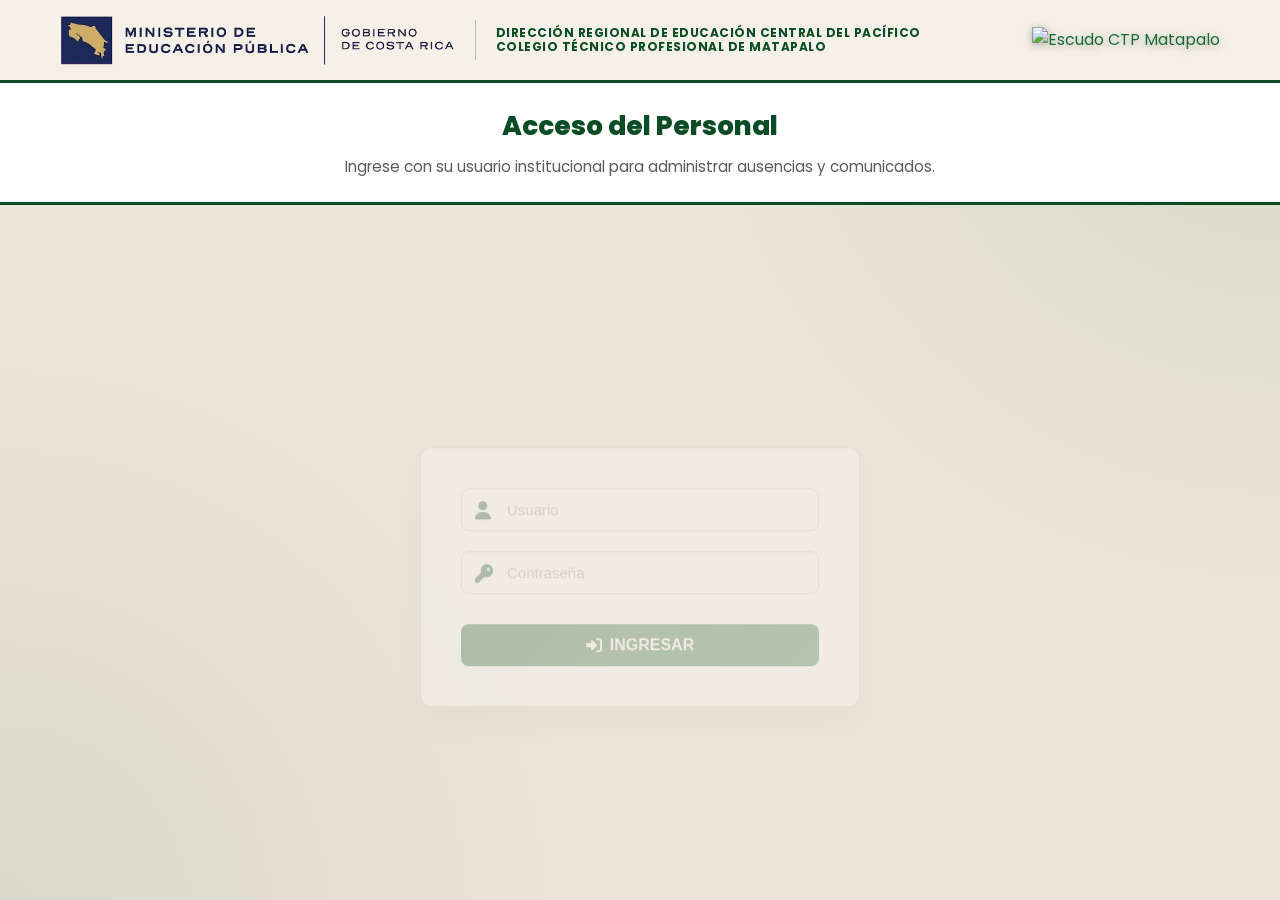
==== boletas.html @ 62bb6541 "feat(boletas): use BOL-YYYYMMDD-### format with sequential counter" ====
﻿<!DOCTYPE html>
<html lang="es">

<head>
    <meta charset="UTF-8">
    <meta name="viewport" content="width=device-width, initial-scale=1.0">
    <title>Boletas Disciplinarias - CTP Matapalo</title>
    <link rel="icon" type="image/png" href="img/logo_colegio_nuevo.png">
    <link rel="stylesheet" href="https://cdnjs.cloudflare.com/ajax/libs/font-awesome/6.4.0/css/all.min.css">
    <link href="https://fonts.googleapis.com/css2?family=Poppins:wght@300;400;600;700&display=swap" rel="stylesheet">
    <link rel="stylesheet" href="css/stylo.css">
    <style>
        /* === ESTILOS MEJORADOS INSTITUCIONALES === */
        .boletas-wrap {
            margin-top: 30px;
            background: #ffffff;
            border: 1px solid #e0e0e0;
            border-radius: 8px;
            overflow: hidden;
            box-shadow: 0 8px 24px rgba(0, 0, 0, 0.05);
            font-family: 'Segoe UI', system-ui, sans-serif;
        }

        .boletas-header {
            background: #f8f9fa; /* Gris muy claro, más limpio */
            padding: 24px 30px;
            border-bottom: 4px solid #0a4c23; /* Verde CTP */
            display: flex;
            flex-direction: column;
            align-items: center;
        }

        .boletas-header table {
            width: 100%;
            margin-bottom: 15px;
        }

        .boletas-header h2 {
            text-align: center;
            margin: 0;
            color: #0a4c23;
            font-size: 22px;
            font-weight: 800;
            letter-spacing: 0.5px;
        }

        .boletas-header h3 {
            text-align: center;
            margin: 5px 0 0;
            color: #6c757d;
            font-size: 15px;
            text-transform: uppercase;
            letter-spacing: 1px;
            font-weight: 600;
        }

        .boletas-content {
            padding: 30px;
            background: #ffffff;
        }

        .boletas-row {
            display: flex;
            gap: 20px;
            margin-bottom: 20px;
        }

        .boletas-field {
            flex: 1;
            display: flex;
            flex-direction: column;
        }

        .boletas-field label {
            font-size: 13px;
            color: #495057;
            margin-bottom: 8px;
            font-weight: 700;
            text-transform: uppercase;
            letter-spacing: 0.3px;
        }

        /* Estilo de Inputs moderno tipo Material/Bootstrap */
        .boletas-field input,
        .boletas-field select,
        .boletas-field textarea {
            padding: 12px 14px;
            border: 1px solid #ced4da;
            border-radius: 6px;
            font-size: 14px;
            font-family: inherit;
            color: #212529;
            background-color: #fcfcfc;
            transition: border-color 0.2s ease, box-shadow 0.2s ease;
        }

        .boletas-field input:focus,
        .boletas-field select:focus,
        .boletas-field textarea:focus {
            outline: none;
            border-color: #0a4c23;
            background-color: #ffffff;
            box-shadow: 0 0 0 3px rgba(10, 76, 35, 0.15);
        }
        
        .boletas-field input[readonly], 
        .boletas-field input[readonly]:focus {
            background-color: #e9ecef;
            border-color: #ced4da;
            color: #495057;
            box-shadow: none;
            cursor: not-allowed;
            font-weight: 600;
        }

        .boletas-field textarea {
            resize: vertical;
            min-height: 110px;
            line-height: 1.5;
        }

        .boletas-btn {
            background-color: #0a4c23; /* Verde principal unificado */
            color: #fff;
            padding: 14px 20px;
            border: none;
            border-radius: 6px;
            cursor: pointer;
            font-weight: 700;
            font-size: 15px;
            text-transform: uppercase;
            letter-spacing: 0.5px;
            width: 100%; /* Botón guardar expandido */
            margin-top: 10px;
            transition: background-color 0.2s ease, transform 0.1s ease;
            box-shadow: 0 4px 6px rgba(10, 76, 35, 0.2);
        }

        .boletas-btn:hover {
            background-color: #083d1c;
            transform: translateY(-1px);
        }

        .boletas-btn:active {
            transform: translateY(1px);
            box-shadow: 0 2px 3px rgba(10, 76, 35, 0.2);
        }

        .boletas-btn:disabled {
            background-color: #6c757d;
            box-shadow: none;
            cursor: not-allowed;
            transform: none;
        }

        .boletas-footer {
            background-color: #f8f9fa;
            padding: 15px;
            text-align: center;
            font-size: 13px;
            color: #6c757d;
            border-top: 1px solid #e0e0e0;
        }

        .panel-guia {
            display: none;
            background: #f0faf4;
            border: 1px solid #a8d5b5;
            border-left: 5px solid #0a4c23;
            padding: 20px;
            border-radius: 8px;
            margin-bottom: 25px;
            color: #0a4c23;
            box-shadow: 0 2px 8px rgba(10, 76, 35, 0.08);
        }

        .panel-guia h3 {
            color: #0a4c23;
            font-size: 16px;
            margin-bottom: 8px;
        }

        .acciones-superiores {
            display: flex;
            gap: 12px;
            justify-content: flex-end;
            margin-top: 25px;
            padding-top: 20px;
            border-top: 1px solid #eee;
        }

        .btn-secundario {
            background: #6c757d;
            color: white;
            border: none;
            border-radius: 6px;
            padding: 12px 18px;
            cursor: pointer;
            font-weight: 600;
            font-size: 14px;
            transition: background-color 0.2s ease;
        }
        
        .btn-secundario:hover {
            background: #5a6268;
        }

        .tabla-boletas {
            margin-top: 40px;
            background: #ffffff;
            border-radius: 8px;
            padding: 24px;
            box-shadow: 0 4px 16px rgba(0,0,0,0.04);
            border: 1px solid #eaeaea;
        }

        .tabla-boletas h3 {
            margin-top: 0;
            margin-bottom: 20px;
            color: #0a4c23;
            font-size: 18px;
            border-bottom: 2px solid #f0f0f0;
            padding-bottom: 12px;
        }

        /* Estilización de Tablas General para boletas.html */
        .tabla-container table {
            width: 100%;
            border-collapse: collapse;
        }
        
        .tabla-container th {
            background-color: #f8f9fa;
            color: #495057;
            font-weight: 700;
            text-transform: uppercase;
            font-size: 0.85rem;
            padding: 14px;
            border-bottom: 2px solid #dee2e6;
            text-align: left;
        }

        .tabla-container td {
            padding: 14px;
            vertical-align: middle;
            border-bottom: 1px solid #e9ecef;
            color: #212529;
            font-size: 0.95rem;
        }

        .tabla-container tbody tr:hover {
            background-color: #f8f9fa;
        }

        .btn-ver-detalle {
            border: none;
            border-radius: 5px;
            padding: 8px 14px;
            color: #fff;
            background: #0a4c23;
            cursor: pointer;
            font-weight: 600;
            font-size: 0.85rem;
            transition: background 0.2s ease, transform 0.1s ease;
            box-shadow: 0 2px 4px rgba(10, 76, 35, 0.15);
        }
        
        .btn-ver-detalle:hover {
            background: #083d1c;
            transform: translateY(-1px);
        }

        .panel-detalle-boleta {
            display: none; /* Se mantiene oculto ya que usamos modals ahora, pero por si acaso se activa */
            margin-top: 18px;
            background: #ffffff;
            border: 1px solid #d9d9d9;
            border-left: 5px solid #0a4c23;
            border-radius: 8px;
            padding: 16px;
            box-shadow: 0 3px 10px rgba(0, 0, 0, 0.08);
        }

        .panel-detalle-boleta h4 {
            margin: 0 0 12px;
            color: #0a4c23;
        }

        .detalle-grid {
            display: grid;
            grid-template-columns: repeat(2, minmax(160px, 1fr));
            gap: 10px 14px;
            margin-bottom: 10px;
        }

        .detalle-item {
            font-size: 0.92rem;
            color: #333;
        }

        .btn-ver-detalle {
            border: none;
            border-radius: 6px;
            padding: 7px 12px;
            color: #fff;
            background: #0a4c23;
            cursor: pointer;
            font-weight: 700;
        }

        /* === AUTOCOMPLETE ESTUDIANTE === */
        .autocomplete-wrap { position: relative; }
        .autocomplete-suggestions {
            display: none;
            position: absolute;
            top: 100%; left: 0; right: 0;
            background: #fff;
            border: 1.5px solid #0a4c23;
            border-top: none;
            border-radius: 0 0 6px 6px;
            max-height: 230px;
            overflow-y: auto;
            z-index: 500;
            box-shadow: 0 6px 18px rgba(0,0,0,0.11);
        }
        .autocomplete-suggestions.open { display: block; }
        .suggestion-item {
            padding: 10px 14px;
            cursor: pointer;
            font-size: 14px;
            color: #212529;
            border-bottom: 1px solid #f0f0f0;
            transition: background 0.15s;
        }
        .suggestion-item:last-child { border-bottom: none; }
        .suggestion-item:hover, .suggestion-item.highlighted {
            background: #f0faf4;
            color: #0a4c23;
            font-weight: 600;
        }
        .suggestion-item mark {
            background: transparent;
            color: #0a4c23;
            font-weight: 700;
        }
        .suggestion-empty {
            padding: 10px 14px;
            color: #999;
            font-style: italic;
            font-size: 13px;
        }

        @media (max-width: 900px) {
            .boletas-row {
                flex-direction: column;
            }

            .acciones-superiores {
                justify-content: stretch;
            }

            .acciones-superiores button {
                width: 100%;
            }
        }

        /* === SISTEMA DE NOTIFICACIONES PROPIO === */
        #noti-toast-container {
            position: fixed; top: 20px; right: 20px; z-index: 99999;
            display: flex; flex-direction: column; gap: 12px; pointer-events: none;
        }
        .noti-toast {
            display: flex; align-items: center; gap: 14px;
            background: #fff; border-radius: 16px;
            box-shadow: 0 12px 40px rgba(0,0,0,0.14), 0 2px 8px rgba(0,0,0,0.06);
            padding: 16px 18px; min-width: 290px; max-width: 370px;
            pointer-events: all; position: relative; overflow: hidden;
            animation: noti-in 0.4s cubic-bezier(.34,1.56,.64,1) both;
            border-left: 5px solid #0a4c23;
        }
        .noti-toast.success { background: linear-gradient(120deg,#edfaf3 0%,#fff 55%); box-shadow: 0 12px 40px rgba(10,76,35,0.13), 0 2px 8px rgba(0,0,0,0.05); }
        .noti-toast.error   { border-left-color: #e74c3c; background: linear-gradient(120deg,#fff2f2 0%,#fff 55%); box-shadow: 0 12px 40px rgba(231,76,60,0.13), 0 2px 8px rgba(0,0,0,0.05); }
        .noti-toast.warning { border-left-color: #f39c12; background: linear-gradient(120deg,#fffbee 0%,#fff 55%); box-shadow: 0 12px 40px rgba(243,156,18,0.13), 0 2px 8px rgba(0,0,0,0.05); }
        .noti-toast.info    { border-left-color: #3498db; background: linear-gradient(120deg,#eef6ff 0%,#fff 55%); box-shadow: 0 12px 40px rgba(52,152,219,0.13), 0 2px 8px rgba(0,0,0,0.05); }
        .noti-toast-icon { font-size: 1.55rem; flex-shrink: 0; }
        .noti-toast.success .noti-toast-icon { color: #0a6b2e; }
        .noti-toast.error   .noti-toast-icon { color: #e74c3c; }
        .noti-toast.warning .noti-toast-icon { color: #d68910; }
        .noti-toast.info    .noti-toast-icon { color: #2980b9; }
        .noti-toast-text { flex: 1; font-size: 0.95rem; color: #1a1a1a; font-weight: 700; line-height: 1.35; }
        .noti-toast-sub  { font-weight: 400; color: #777; font-size: 0.84rem; margin-top: 3px; line-height: 1.4; }
        @keyframes noti-in  { from { opacity:0; transform:translateX(44px) scale(0.94); } to { opacity:1; transform:translateX(0) scale(1); } }
        @keyframes noti-out { from { opacity:1; transform:translateX(0) scale(1); } to { opacity:0; transform:translateX(44px) scale(0.94); } }
        /* Confirm / overlay dialogs */
        .noti-overlay {
            display: none; position: fixed; inset: 0;
            background: rgba(10,18,38,0.70); backdrop-filter: blur(8px) saturate(1.4);
            z-index: 99998; align-items: center; justify-content: center;
            padding: 16px;
        }
        .noti-overlay.active { display: flex; }
        .noti-dialog {
            background: #fff; border-radius: 28px;
            box-shadow: 0 40px 100px rgba(0,0,0,0.32), 0 8px 24px rgba(0,0,0,0.10);
            width: 100%; max-width: 360px; overflow: hidden;
            animation: noti-dialog-in 0.42s cubic-bezier(.34,1.56,.64,1) both;
        }
        .noti-modal-card {
            background: #fff; border-radius: 20px;
            box-shadow: 0 24px 64px rgba(0,0,0,0.22);
            width: min(820px, 95vw); max-height: 90vh;
            overflow-y: auto; animation: noti-dialog-in 0.42s cubic-bezier(.34,1.56,.64,1) both;
        }
        @keyframes noti-dialog-in {
            from { transform: scale(0.82) translateY(24px); opacity: 0; }
            to   { transform: scale(1)    translateY(0);    opacity: 1; }
        }
        .noti-dialog-strip { height: 6px; background: linear-gradient(90deg,#0a4c23,#1a9448); }
        .noti-dialog-icon { display:flex; align-items:center; justify-content:center; padding:28px 24px 14px; }
        .noti-dialog-icon-bubble { width:76px; height:76px; border-radius:50%; background:linear-gradient(145deg,#e8f5ee,#c7ecd8); display:flex; align-items:center; justify-content:center; font-size:2.5rem; box-shadow:0 6px 20px rgba(10,76,35,0.18); }
        .noti-dialog-title { text-align:center; font-size:1.22rem; font-weight:800; color:#0d1f13; padding:10px 28px 4px; letter-spacing:-0.02em; }
        .noti-dialog-text  { text-align:center; font-size:0.92rem; color:#6b7280; padding:4px 28px 24px; line-height:1.65; }
        .noti-dialog-footer { display:flex; gap:10px; padding:0 20px 24px; }
        .noti-dialog-cancel,.noti-dialog-cancel:link,.noti-dialog-cancel:visited {
            flex:1 !important; padding:13px 0 !important; border-radius:14px !important;
            border:1.5px solid #e2e8f0 !important; background:#f8fafc !important; color:#475569 !important;
            font-size:0.95rem !important; font-weight:600 !important; cursor:pointer !important;
            transition:all 0.2s ease !important; box-shadow:none !important;
            text-align:center !important; display:flex !important;
            align-items:center !important; justify-content:center !important;
        }
        .noti-dialog-cancel:hover { background:#f1f5f9 !important; border-color:#cbd5e1 !important; color:#1e293b !important; }
        .noti-dialog-confirm,.noti-dialog-confirm:link,.noti-dialog-confirm:visited {
            flex:1 !important; padding:13px 0 !important; border-radius:14px !important; border:none !important;
            background:linear-gradient(135deg,#16a34a,#0a4c23) !important; color:#fff !important;
            font-size:0.95rem !important; font-weight:700 !important; cursor:pointer !important;
            transition:all 0.22s ease !important; box-shadow:0 4px 16px rgba(10,76,35,0.38) !important;
            letter-spacing:0.01em !important; text-align:center !important;
            display:flex !important; align-items:center !important; justify-content:center !important;
        }
        .noti-dialog-confirm:hover { background:linear-gradient(135deg,#15803d,#0d5929) !important; transform:translateY(-2px) !important; box-shadow:0 8px 24px rgba(10,76,35,0.44) !important; }
        .noti-dialog-confirm.danger { background:linear-gradient(135deg,#ef4444,#b91c1c) !important; box-shadow:0 4px 16px rgba(185,28,28,0.38) !important; }
        .noti-dialog-confirm.danger:hover { background:linear-gradient(135deg,#dc2626,#991b1b) !important; box-shadow:0 8px 24px rgba(185,28,28,0.44) !important; }
        .noti-modal-close-btn,
        .noti-modal-close-btn:link,
        .noti-modal-close-btn:visited {
            width: auto !important;
            min-width: 170px !important;
            margin: 0 auto !important;
            flex: none !important;
            display: inline-flex !important;
            align-items: center !important;
            justify-content: center !important;
            padding: 11px 34px !important;
            border-radius: 999px !important;
            border: 1.5px solid #cfd8e3 !important;
            background: #ffffff !important;
            color: #1f2e22 !important;
            font-weight: 700 !important;
            letter-spacing: 0.01em !important;
            box-shadow: 0 4px 12px rgba(0, 0, 0, 0.08) !important;
            transition: all 0.2s ease !important;
        }
        .noti-modal-close-btn:hover {
            transform: translateY(-1px) !important;
            border-color: #0a4c23 !important;
            color: #0a4c23 !important;
            box-shadow: 0 8px 18px rgba(10, 76, 35, 0.18) !important;
        }
        #noti-loading {
            display: none; position: fixed; inset: 0;
            background: rgba(0,0,0,0.45); backdrop-filter: blur(2px);
            z-index: 99997; align-items: center; justify-content: center;
            flex-direction: column; gap: 14px;
        }
        #noti-loading.active { display: flex; }
        .noti-spinner {
            width: 48px; height: 48px;
            border: 5px solid rgba(255,255,255,0.25);
            border-top-color: #fff; border-radius: 50%;
            animation: noti-spin 0.7s linear infinite;
        }
        .noti-loading-text { color: #fff; font-size: 1rem; font-weight: 600; letter-spacing: 0.03em; }
        @keyframes noti-spin { to { transform: rotate(360deg); } }
    </style>
</head>

<body class="page-docentes">

    <!-- ===== NOTIFICACIONES PROPIAS ===== -->
    <div id="noti-toast-container"></div>
    <div id="noti-loading">
        <div class="noti-spinner"></div>
        <span class="noti-loading-text" id="noti-loading-text">Procesando...</span>
    </div>
    <div id="noti-confirm-overlay" class="noti-overlay">
        <div class="noti-dialog">
            <div class="noti-dialog-strip"></div>
            <div class="noti-dialog-icon">
                <div class="noti-dialog-icon-bubble" id="noti-confirm-icon"></div>
            </div>
            <div class="noti-dialog-title" id="noti-confirm-title"></div>
            <div class="noti-dialog-text" id="noti-confirm-text"></div>
            <div class="noti-dialog-footer">
                <button class="noti-dialog-cancel" onclick="noti.closeConfirm()">Cancelar</button>
                <button class="noti-dialog-confirm" id="noti-confirm-btn" onclick="noti._doConfirm()">Confirmar</button>
            </div>
        </div>
    </div>
        </div>
    </div>
    <div id="noti-modal-overlay" class="noti-overlay" onclick="if(event.target===this)noti.closeModal()">
        <div class="noti-modal-card">
            <div id="noti-modal-content" style="padding:0; overflow:hidden; border-radius:20px 20px 0 0;"></div>
            <div style="padding:14px 22px 18px;border-top:1px solid #e4e9ef;text-align:center;background:#f4f6f9;border-radius:0 0 20px 20px;display:flex;justify-content:center;">
                <button onclick="noti.closeModal()" class="noti-modal-close-btn">Cerrar</button>
            </div>
        </div>
    </div>

    <header class="header">
        <div class="header-container">
            <div class="header-logos-left">
                <img src="img/LOGO_MEP-removebg-preview.png" class="logo-mep" alt="MEP Costa Rica">
                <div class="divider"></div>
                <div class="logo-gobierno">
                    <strong>Direccion Regional de Educacion Central del Pacifico</strong><br>
                    <strong>Colegio Tecnico Profesional de Matapalo</strong><br>
                </div>
            </div>

            <div class="nav-right">
                <a href="index.html" title="Inicio">
                    <img src="img/logo_colegio_nuevo.png" class="logo-escudo" alt="Escudo CTP Matapalo">
                </a>
            </div>
        </div>
    </header>

    <div class="navbar">
        <div class="navbar-info">
            <span><i class="fas fa-file-signature"></i> Sesion:</span>
            <span id="rolBadge" class="badge-rol">Cargando...</span>
        </div>
        <button class="btn-cerrar" onclick="cerrarSesion()"><i class="fas fa-sign-out-alt"></i> Cerrar Sesion</button>
    </div>

    <div class="container">
        <div class="info-usuario">
            <div class="info-item">
                <b><i class="fas fa-user-circle"></i> Nombre Completo</b>
                <span id="nombreUsuario">---</span>
            </div>
            <div class="info-item">
                <b><i class="fas fa-id-card"></i> Usuario</b>
                <span id="usuario">---</span>
            </div>
            <div class="info-item">
                <b><i class="fas fa-briefcase"></i> Perfil</b>
                <span id="rol">---</span>
            </div>
        </div>

        <div id="panelGuia" class="panel-guia">
            <h3 style="margin-top:0;"><i class="fas fa-users"></i> Modo Docente Guia</h3>
            <p style="margin:0;">Se mostraran boletas de las secciones guia asignadas: <b id="seccionGuiaLabel">---</b>.</p>
        </div>

        <div class="boletas-wrap">
            <div class="boletas-header">
                <h2>COLEGIO TECNICO PROFESIONAL DE MATAPALO</h2>
                <h3>BOLETA DISCIPLINARIA</h3>
            </div>

            <div class="boletas-content">
                <form id="formBoleta">

                    <div class="boletas-row">
                        <div class="boletas-field">
                            <label for="numeroBoleta">Numero Boleta:</label>
                            <input id="numeroBoleta" type="text" readonly>
                        </div>

                        <div class="boletas-field">
                            <label for="fechaBoleta">Fecha:</label>
                            <input id="fechaBoleta" type="date" required>
                        </div>
                    </div>

                    <div class="boletas-row">
                        <div class="boletas-field">
                            <label for="nivelSelector"><i class="fas fa-sitemap"></i> Nivel:</label>
                            <select id="nivelSelector" required>
                                <option value="">-- Seleccione el nivel --</option>
                            </select>
                        </div>
                    </div>

                    <div class="boletas-row">
                        <div class="boletas-field">
                            <label for="seccionSelector"><i class="fas fa-layer-group"></i> Seccion:</label>
                            <select id="seccionSelector" required disabled>
                                <option value="">-- Seleccione primero el nivel --</option>
                            </select>
                        </div>
                    </div>

                    <div class="boletas-row">
                        <div class="boletas-field">
                            <label for="buscarEstudiante">Nombre del estudiante:</label>
                            <div class="autocomplete-wrap">
                                <input id="buscarEstudiante" type="text" autocomplete="off"
                                    placeholder="Seleccione la sección primero" disabled>
                                <div id="sugerenciasEstudiante" class="autocomplete-suggestions"></div>
                            </div>
                            <!-- Select oculto mantiene la lógica existente -->
                            <select id="nombreEstudiante" required disabled style="display:none;">
                                <option value="">-- Seleccione la seccion primero --</option>
                            </select>
                        </div>
                    </div>

                    <div class="boletas-row">
                        <div class="boletas-field">
                            <label for="cedulaEstudiante">Cedula del estudiante:</label>
                            <input id="cedulaEstudiante" type="text" readonly placeholder="Se autocompleta al seleccionar">
                        </div>

                        <div class="boletas-field">
                            <label for="nivelEstudiante">Nivel del estudiante:</label>
                            <input id="nivelEstudiante" type="text" readonly placeholder="Se autocompleta al seleccionar">
                        </div>
                    </div>

                    <div class="boletas-row">
                        <div class="boletas-field">
                            <label for="seccionEstudiante">Seccion del estudiante:</label>
                            <input id="seccionEstudiante" type="text" readonly placeholder="Se autocompleta al seleccionar">
                        </div>
                    </div>

                    <div class="boletas-row">
                        <div class="boletas-field">
                            <label for="docenteGuiaSeccion">Profesor guia de la seccion:</label>
                            <input id="docenteGuiaSeccion" type="text" readonly placeholder="Se autocompleta al seleccionar seccion">
                        </div>
                    </div>

                    <div class="boletas-row">
                        <div class="boletas-field">
                            <label for="docenteAplica">Docente que aplica la boleta:</label>
                            <input id="docenteAplica" type="text" readonly>
                        </div>
                    </div>

                    <div class="boletas-row">
                        <div class="boletas-field">
                            <label for="correoEncargado">Correo del encargado legal:</label>
                            <input id="correoEncargado" type="email" readonly placeholder="Se autocompleta al seleccionar estudiante">
                            <small id="correoEncargadoAviso" style="display:none; margin-top:5px; color:#e65100; font-weight:600;"><i class="fas fa-exclamation-triangle"></i> Sin correo registrado — escríbalo y se guardará automáticamente</small>
                        </div>
                    </div>

                    <div class="boletas-row">
                        <div class="boletas-field">
                            <label for="faltaCometida">Falta cometida:</label>
                            <textarea id="faltaCometida" required></textarea>
                        </div>
                    </div>

                    <button id="btnGuardarBoleta" class="boletas-btn" type="submit"><i class="fas fa-save"></i> Guardar Boleta</button>
                </form>

                <div class="acciones-superiores">
                    <button type="button" class="btn-secundario" onclick="window.location.href='docentes.html'"><i class="fas fa-arrow-left"></i> Volver al Panel</button>
                </div>
            </div>

            <div class="boletas-footer">
                Documento institucional - CTP Matapalo
            </div>
        </div>

        <div class="tabla-boletas">
            <h3><i class="fas fa-history"></i> Mis boletas recientes</h3>
            <div class="overflow-auto">
                <div class="tabla-container">
                    <table id="tablaBoletasPropias">
                        <thead>
                            <tr>
                                <th>Fecha</th>
                                <th>Boleta</th>
                                <th>Estudiante</th>
                                <th>Seccion</th>
                                <th>Falta</th>
                            </tr>
                        </thead>
                        <tbody id="cuerpoBoletasPropias">
                            <tr>
                                <td colspan="5" style="text-align:center; padding: 24px; color:#666;">Cargando boletas...</td>
                            </tr>
                        </tbody>
                    </table>
                </div>
            </div>
        </div>

        <div id="bloqueBoletasSeccion" class="tabla-boletas" style="display:none;">
            <h3><i class="fas fa-layer-group"></i> Boletas de mi seccion guia</h3>
            <div class="overflow-auto">
                <div class="tabla-container">
                    <table id="tablaBoletasSeccion">
                        <thead>
                            <tr>
                                <th>Fecha</th>
                                <th>Boleta</th>
                                <th>Estudiante</th>
                                <th>Cedula</th>
                                <th>Docente</th>
                                <th>Accion</th>
                            </tr>
                        </thead>
                        <tbody id="cuerpoBoletasSeccion">
                            <tr>
                                <td colspan="6" style="text-align:center; padding: 24px; color:#666;">Cargando boletas de la seccion...</td>
                            </tr>
                        </tbody>
                    </table>
                </div>
            </div>

            <div id="panelDetalleBoleta" class="panel-detalle-boleta">
                <h4><i class="fas fa-file-lines"></i> Detalle de Boleta</h4>
                <div id="detalleBoletaGrid" class="detalle-grid"></div>
                <div class="detalle-item">
                    <b>Falta cometida:</b>
                    <div id="detalleBoletaFalta" style="margin-top: 4px; white-space: pre-wrap;"></div>
                </div>
            </div>
        </div>
    </div>

    <script>
        /* ============================================================
           SISTEMA DE NOTIFICACIONES PROPIO
        ============================================================ */
        const noti = {
            _confirmCb: null,
            toast(type, title, subtitle = '') {
                const icons = { success: 'fa-check-circle', error: 'fa-times-circle', warning: 'fa-exclamation-triangle', info: 'fa-info-circle' };
                const el = document.createElement('div');
                el.className = `noti-toast ${type}`;
                el.innerHTML = `
                    <i class="fas ${icons[type] || icons.info} noti-toast-icon"></i>
                    <div class="noti-toast-text">${title}${subtitle ? `<div class="noti-toast-sub">${subtitle}</div>` : ''}</div>
                `;
                document.getElementById('noti-toast-container').appendChild(el);
                setTimeout(() => {
                    el.style.animation = 'noti-out 0.3s forwards';
                    setTimeout(() => el.remove(), 300);
                }, 3200);
            },
            confirm(title, text, onConfirm, danger = false, icon = null) {
                this._confirmCb = onConfirm;
                document.getElementById('noti-confirm-icon').textContent = icon ?? (danger ? '🗑️' : '⚠️');
                document.getElementById('noti-confirm-title').textContent = title;
                document.getElementById('noti-confirm-text').innerHTML = text;
                const btn = document.getElementById('noti-confirm-btn');
                btn.className = 'noti-dialog-confirm' + (danger ? ' danger' : '');
                btn.textContent = danger ? 'Sí, eliminar' : 'Confirmar';
                const strip = document.querySelector('#noti-confirm-overlay .noti-dialog-strip');
                if (strip) strip.style.background = danger
                    ? 'linear-gradient(90deg,#ef4444,#b91c1c)'
                    : 'linear-gradient(90deg,#0a4c23,#1a9448)';
                document.getElementById('noti-confirm-overlay').classList.add('active');
            },
            closeConfirm() {
                document.getElementById('noti-confirm-overlay').classList.remove('active');
                this._confirmCb = null;
            },
            _doConfirm() {
                document.getElementById('noti-confirm-overlay').classList.remove('active');
                const cb = this._confirmCb;
                this._confirmCb = null;
                if (cb) cb();
            },
            loading(show, text = 'Procesando...') {
                document.getElementById('noti-loading-text').textContent = text;
                document.getElementById('noti-loading').classList.toggle('active', show);
            },
            showModal(html) {
                document.getElementById('noti-modal-content').innerHTML = html;
                document.getElementById('noti-modal-overlay').classList.add('active');
            },
            closeModal() {
                document.getElementById('noti-modal-overlay').classList.remove('active');
            }
        };
    </script>
    <script src="https://cdn.jsdelivr.net/npm/@emailjs/browser@4/dist/email.min.js"></script>
    <script>
        // Inicializar EmailJS simulando lo hecho en comunicados.html
        try {
            emailjs.init({
                publicKey: "EhWIBnbn9ScJ2PgoJ" 
            });
        } catch (error) {
            console.error("Error configurando EmailJS en Boletas:", error);
        }

        const SUPABASE_URL = 'https://etdcmuikvtnqfcnlvodh.supabase.co';
        const SUPABASE_KEY = 'eyJhbGciOiJIUzI1NiIsInR5cCI6IkpXVCJ9.eyJpc3MiOiJzdXBhYmFzZSIsInJlZiI6ImV0ZGNtdWlrdnRucWZjbmx2b2RoIiwicm9sZSI6ImFub24iLCJpYXQiOjE3NzU1OTQ1ODcsImV4cCI6MjA5MTE3MDU4N30.8JHWlTxYRSYEkpipqesHVBKn7QomTXJYHp6Nm6SzU4A';

        const headers = {
            apikey: SUPABASE_KEY,
            Authorization: `Bearer ${SUPABASE_KEY}`,
            'Content-Type': 'application/json'
        };

        const ROLES_PERMITIDOS = new Set(['docente', 'docente_guia', 'admin']);
        const cacheBoletasPorId = new Map();
        const nivelesOrdenados = ['7', '8', '9', '10', '11', '12', 'Plan Nacional'];

        let seccionesPorNivel = new Map();
        const cacheDocenteGuiaPorSeccion = new Map();

        let seccionGuia = '';
        let rolActual = '';
        let usuarioActual = '';
        let seccionesDocente = [];
        let seccionesGuia = [];
        let seccionesDisponibles = [];
        let nivelesDisponibles = [];

        function obtenerNivelDeSeccion(seccion) {
            const texto = String(seccion || '').trim();
            if (!texto) return '';
            if (/^plan nacional$/i.test(texto)) return 'Plan Nacional';
            const match = texto.match(/^(\d+)\s*[-–]/);
            return match ? match[1] : texto;
        }

        function ordenarSeccionesPorNivel(secciones) {
            return [...secciones].sort((a, b) => {
                const extraerOrden = (valor) => {
                    const texto = String(valor || '').trim();
                    if (/^plan nacional$/i.test(texto)) return [999, 0];
                    const match = texto.match(/^(\d+)\s*[-–]\s*(\d+)/);
                    if (match) return [Number(match[1]), Number(match[2])];
                    return [998, texto.localeCompare('es')];
                };

                const [nivelA, grupoA] = extraerOrden(a);
                const [nivelB, grupoB] = extraerOrden(b);
                if (nivelA !== nivelB) return nivelA - nivelB;
                return grupoA - grupoB;
            });
        }

        async function generarNumeroBoleta() {
            try {
                // Obtener la última boleta registrada
                const params = new URLSearchParams();
                params.set('select', 'numero_boleta');
                params.set('order', 'id.desc');
                params.set('limit', '1');
                const url = `${SUPABASE_URL}/rest/v1/boletas?${params.toString()}`;
                const data = await fetchJson(url, { headers }).catch(() => []);
                let lastNum = 0;
                if (Array.isArray(data) && data.length && data[0].numero_boleta) {
                    const last = String(data[0].numero_boleta || '').trim();
                    // Intentar extraer el número al final del campo
                    const m = last.match(/(\d+)$/);
                    if (m) lastNum = parseInt(m[1], 10) || 0;
                }
                const next = (lastNum || 0) + 1;
                const seq = String(next).padStart(3, '0');
                const fecha = new Date();
                const prefijo = `${fecha.getFullYear()}${String(fecha.getMonth() + 1).padStart(2, '0')}${String(fecha.getDate()).padStart(2, '0')}`;
                return `BOL-${prefijo}-${seq}`;
            } catch (e) {
                // En caso de error, fallback a BOL-YYYYMMDD-001
                console.warn('No se pudo generar número secuencial, usando fallback BOL-YYYYMMDD-001', e);
                const fecha = new Date();
                const prefijo = `${fecha.getFullYear()}${String(fecha.getMonth() + 1).padStart(2, '0')}${String(fecha.getDate()).padStart(2, '0')}`;
                return `BOL-${prefijo}-001`;
            }
        }

        async function fetchJson(url, options = {}) {
            const res = await fetch(url, options);
            const data = await res.json().catch(() => []);
            if (!res.ok) {
                throw new Error(data.message || data.error || `Error ${res.status}`);
            }
            return data;
        }

        async function cargarDatosUsuarioDesdeBD(usuario) {
            const params = new URLSearchParams();
            params.set('select', 'usuario,nombre_completo,rol');
            params.set('usuario', `eq.${usuario}`);
            params.set('limit', '1');
            const url = `${SUPABASE_URL}/rest/v1/usuarios?${params.toString()}`;
            const data = await fetchJson(url, { headers });
            return Array.isArray(data) && data.length ? data[0] : null;
        }

        function normalizarSecciones(listado) {
            return [...new Set((listado || []).map((s) => String(s || '').trim()).filter(Boolean))];
        }

        function setFiltroSecciones(params, campo, secciones) {
            const limpias = normalizarSecciones(secciones);
            if (!limpias.length) {
                return;
            }
            if (limpias.length === 1) {
                params.set(campo, `eq.${limpias[0]}`);
                return;
            }
            params.set(campo, `in.(${limpias.join(',')})`);
        }

        async function cargarSeccionesAsignadas(usuario, userDb) {
            const todas = new Set();
            const guias = new Set();

            if (userDb && userDb.seccion) {
                todas.add(userDb.seccion);
            }
            if (userDb && userDb.seccion_guia) {
                todas.add(userDb.seccion_guia);
                guias.add(userDb.seccion_guia);
            }

            try {
                const params = new URLSearchParams();
                // docente_guia_secciones no tiene columna `es_guia`, solo solicitamos `seccion`
                params.set('select', 'seccion');
                params.set('usuario', `eq.${usuario}`);
                const data = await fetchJson(`${SUPABASE_URL}/rest/v1/docente_guia_secciones?${params.toString()}`, { headers });
                data.forEach((item) => {
                    const sec = String(item.seccion || '').trim();
                    if (!sec) return;
                    todas.add(sec);
                    if (item.es_guia === true || String(item.es_guia).toLowerCase() === 'true') {
                        guias.add(sec);
                    }
                });
            } catch (error) {
                console.info('Tabla docente_secciones no disponible, usando fallback en usuarios.', error.message || error);
            }

            try {
                const params = new URLSearchParams();
                params.set('select', 'seccion');
                params.set('usuario', `eq.${usuario}`);
                const data = await fetchJson(`${SUPABASE_URL}/rest/v1/docente_guia_secciones?${params.toString()}`, { headers });
                data.forEach((item) => {
                    const sec = String(item.seccion || '').trim();
                    if (!sec) return;
                    todas.add(sec);
                    guias.add(sec);
                });
            } catch (error) {
                console.info('Tabla docente_guia_secciones no disponible, usando fallback en usuarios.', error.message || error);
            }

            return {
                todas: normalizarSecciones([...todas]),
                guias: normalizarSecciones([...guias])
            };
        }

        async function cargarSeccionesDisponibles() {
            const params = new URLSearchParams();
            params.set('select', 'seccion');
            params.set('order', 'seccion.asc');
            const url = `${SUPABASE_URL}/rest/v1/estudiantes?${params.toString()}`;

            try {
                const data = await fetchJson(url, { headers });
                const desdeEstudiantes = normalizarSecciones((Array.isArray(data) ? data : []).map((item) => item.seccion));
                if (desdeEstudiantes.length) {
                    return desdeEstudiantes;
                }
            } catch (error) {
                console.warn('No se pudo cargar listado global de secciones desde estudiantes.', error.message || error);
            }

            return normalizarSecciones([...seccionesDocente, ...seccionesGuia]);
        }

        function construirNivelesYSecciones(secciones) {
            const agrupadas = new Map();

            secciones.forEach((seccion) => {
                const nivel = obtenerNivelDeSeccion(seccion);
                if (!nivel) return;
                if (!agrupadas.has(nivel)) {
                    agrupadas.set(nivel, []);
                }
                agrupadas.get(nivel).push(seccion);
            });

            const niveles = nivelesOrdenados.filter((nivel) => agrupadas.has(nivel));
            const extras = [...agrupadas.keys()].filter((nivel) => !nivelesOrdenados.includes(nivel)).sort((a, b) => a.localeCompare(b, 'es'));

            nivelesDisponibles = [...niveles, ...extras];
            seccionesPorNivel = new Map();

            nivelesDisponibles.forEach((nivel) => {
                seccionesPorNivel.set(nivel, ordenarSeccionesPorNivel(agrupadas.get(nivel) || []));
            });
        }

        function actualizarInterfazSesion(nombre, usuario, rol) {
            const rolVisible = String(rol || '').replaceAll('_', ' ');
            document.getElementById('nombreUsuario').textContent = nombre;
            document.getElementById('usuario').textContent = usuario;
            document.getElementById('rol').textContent = rolVisible;
            document.getElementById('rolBadge').textContent = rolVisible;
            document.getElementById('docenteAplica').value = nombre;

            const badge = document.getElementById('rolBadge');
            if (rol === 'admin') {
                badge.style.background = '#d4a256';
                badge.style.color = '#0a4c23';
            } else if (rol === 'docente_guia') {
                badge.style.background = '#1a6b3a';
                badge.style.color = '#ffffff';
            } else {
                badge.style.background = '#0a4c23';
                badge.style.color = '#ffffff';
            }
        }

        function renderBoletas(tbodyId, boletas, emptyText, rowBuilder) {
            const tbody = document.getElementById(tbodyId);
            tbody.innerHTML = '';
            if (!boletas.length) {
                const colspan = tbodyId === 'cuerpoBoletasSeccion' ? 6 : 5;
                tbody.innerHTML = `<tr><td colspan="${colspan}" style="text-align:center; padding:24px; color:#666;">${emptyText}</td></tr>`;
                return;
            }
            boletas.forEach((b) => {
                tbody.innerHTML += rowBuilder(b);
            });
        }

        function mostrarDetalleBoleta(idBoleta) {
            const boleta = cacheBoletasPorId.get(Number(idBoleta));
            if (!boleta) return;

            const html = `
                <div style="font-family:'Segoe UI',system-ui,sans-serif; cursor:default;">

                    <!-- Encabezado verde -->
                    <div style="background:linear-gradient(135deg,#0a4c23 0%,#1a9448 100%); padding:26px 28px 22px; color:#fff; border-radius:20px 20px 0 0;">
                        <div style="display:flex; justify-content:space-between; align-items:flex-start; gap:12px; flex-wrap:wrap;">
                            <div>
                                <div style="font-size:0.72rem; text-transform:uppercase; letter-spacing:1.6px; color:rgba(255,255,255,0.62); margin-bottom:5px;">
                                    <i class='fas fa-school' style='margin-right:5px;'></i>CTP Matapalo — Control Estudiantil
                                </div>
                                <div style="font-size:1.45rem; font-weight:800; letter-spacing:-0.01em; line-height:1.2;">Boleta Disciplinaria</div>
                            </div>
                            <span style="background:rgba(255,255,255,0.18); border:1.5px solid rgba(255,255,255,0.38); color:#fff; padding:7px 18px; border-radius:30px; font-weight:700; font-size:0.85rem; letter-spacing:0.5px; white-space:nowrap; align-self:flex-start;">
                                N° ${boleta.numero_boleta || 'N/A'}
                            </span>
                        </div>
                    </div>

                    <!-- Cuerpo -->
                    <div style="padding:20px 22px 22px; background:#f4f6f9;">

                        <!-- Tarjeta estudiante -->
                        <div style="background:#fff; border-radius:14px; border:1px solid #e4e9ef; padding:16px 18px; margin-bottom:12px; display:flex; align-items:center; gap:15px; box-shadow:0 2px 10px rgba(0,0,0,0.05);">
                            <div style="width:50px; height:50px; border-radius:50%; background:linear-gradient(145deg,#e0f0e8,#c2e0ce); display:flex; align-items:center; justify-content:center; flex-shrink:0; box-shadow:0 3px 10px rgba(10,76,35,0.16);">
                                <i class='fas fa-user-graduate' style='font-size:1.3rem; color:#0a4c23;'></i>
                            </div>
                            <div style="flex:1; min-width:0;">
                                <div style="font-size:1.12rem; font-weight:800; color:#0d1f13; margin-bottom:6px; white-space:nowrap; overflow:hidden; text-overflow:ellipsis;">${boleta.estudiante_nombre || 'N/A'}</div>
                                <div style="display:flex; flex-wrap:wrap; gap:8px; align-items:center;">
                                    <span style="font-size:0.85rem; color:#6c757d;"><i class='fas fa-id-card' style='margin-right:4px; color:#0a4c23;'></i>Cédula: <strong style='color:#333;'>${boleta.estudiante_cedula || 'N/A'}</strong></span>
                                    <span style="background:#dff0e8; color:#0a4c23; padding:3px 11px; border-radius:20px; font-weight:700; font-size:0.79rem;"><i class='fas fa-chalkboard' style='margin-right:3px;'></i>Sección ${boleta.seccion || 'N/A'}</span>
                                </div>
                            </div>
                        </div>

                        <!-- Grid: Reporte + Contacto -->
                        <div style="display:grid; grid-template-columns:repeat(auto-fit,minmax(210px,1fr)); gap:12px; margin-bottom:12px;">

                            <!-- Reporte -->
                            <div style="background:#fff; border-radius:14px; border:1px solid #e4e9ef; padding:15px 17px; box-shadow:0 2px 10px rgba(0,0,0,0.05);">
                                <div style="font-size:0.68rem; text-transform:uppercase; letter-spacing:1.2px; color:#0a4c23; font-weight:800; margin-bottom:11px; display:flex; align-items:center; gap:5px;">
                                    <i class='fas fa-clipboard-list'></i> Datos del Reporte
                                </div>
                                <div style="display:flex; flex-direction:column; gap:8px;">
                                    <div style="font-size:0.87rem; color:#495057; display:flex; align-items:center; gap:7px;">
                                        <i class='fas fa-calendar-alt' style='color:#0a4c23; width:13px;'></i>
                                        <span><strong>Fecha:</strong> ${boleta.fecha || 'N/A'}</span>
                                    </div>
                                    <div style="font-size:0.87rem; color:#495057; display:flex; align-items:flex-start; gap:7px;">
                                        <i class='fas fa-chalkboard-teacher' style='color:#0a4c23; width:13px; margin-top:2px;'></i>
                                        <span><strong>Reporta:</strong> ${boleta.docente_nombre || 'N/A'}<br><span style='font-size:0.79rem; color:#6c757d;'>@${boleta.docente_usuario || 'N/A'}</span></span>
                                    </div>
                                </div>
                            </div>

                            <!-- Contacto -->
                            <div style="background:#fff; border-radius:14px; border:1px solid #e4e9ef; padding:15px 17px; box-shadow:0 2px 10px rgba(0,0,0,0.05);">
                                <div style="font-size:0.68rem; text-transform:uppercase; letter-spacing:1.2px; color:#0a4c23; font-weight:800; margin-bottom:11px; display:flex; align-items:center; gap:5px;">
                                    <i class='fas fa-address-book'></i> Contacto Encargado
                                </div>
                                <div style="display:flex; align-items:center; gap:7px; font-size:0.87rem; color:#495057;">
                                    <i class='fas fa-envelope' style='color:#0a4c23; width:13px; flex-shrink:0;'></i>
                                    <a href='mailto:${boleta.correo_encargado}' style='color:#0a4c23; text-decoration:none; font-weight:600; word-break:break-all;'>${boleta.correo_encargado || 'No registrado'}</a>
                                </div>
                            </div>
                        </div>

                        <!-- Descripción de la falta -->
                        <div style="background:#fff8f8; border-radius:14px; border:1px solid #f5c2c7; border-left:5px solid #dc3545; padding:17px 19px; box-shadow:0 2px 10px rgba(220,53,69,0.07);">
                            <div style="font-size:0.68rem; text-transform:uppercase; letter-spacing:1.2px; color:#dc3545; font-weight:800; margin-bottom:11px; display:flex; align-items:center; gap:5px;">
                                <i class='fas fa-exclamation-triangle'></i> Descripción de la Falta
                            </div>
                            <div style="font-size:0.96rem; color:#212529; line-height:1.7; white-space:pre-wrap; font-family:inherit;">${boleta.falta_cometida || 'Sin descripción detallada.'}</div>
                        </div>

                    </div>
                </div>
            `;

            noti.showModal(html);
        }

        async function cargarBoletasPropias() {
            const params = new URLSearchParams();
            params.set('select', 'fecha,numero_boleta,estudiante_nombre,seccion,falta_cometida');
            params.set('docente_usuario', `eq.${usuarioActual}`);
            params.set('order', 'fecha.desc');
            params.set('limit', '20');

            const url = `${SUPABASE_URL}/rest/v1/boletas?${params.toString()}`;
            try {
                const data = await fetchJson(url, { headers });
                renderBoletas(
                    'cuerpoBoletasPropias',
                    data,
                    'No hay boletas registradas por este docente.',
                    (b) => `<tr>
                        <td>${b.fecha || ''}</td>
                        <td>${b.numero_boleta || ''}</td>
                        <td>${b.estudiante_nombre || ''}</td>
                        <td>${b.seccion || ''}</td>
                        <td>${b.falta_cometida || ''}</td>
                    </tr>`
                );
            } catch (error) {
                renderBoletas('cuerpoBoletasPropias', [], 'No se pudo cargar la tabla boletas. Verifique que la tabla boletas exista.', () => '');
                console.error(error);
            }
        }

        async function cargarBoletasSeccion() {
            if (!seccionesGuia.length) {
                return;
            }
            const params = new URLSearchParams();
            params.set('select', 'id,fecha,numero_boleta,estudiante_nombre,estudiante_cedula,seccion,docente_nombre,docente_usuario,correo_encargado,falta_cometida');
            setFiltroSecciones(params, 'seccion', seccionesGuia);
            params.set('order', 'fecha.desc');
            params.set('limit', '30');

            const url = `${SUPABASE_URL}/rest/v1/boletas?${params.toString()}`;
            try {
                const data = await fetchJson(url, { headers });
                cacheBoletasPorId.clear();
                data.forEach((b) => {
                    cacheBoletasPorId.set(Number(b.id), b);
                });
                renderBoletas(
                    'cuerpoBoletasSeccion',
                    data,
                    `No hay boletas para las secciones guia ${seccionesGuia.join(', ')}.`,
                    (b) => `<tr>
                        <td>${b.fecha || ''}</td>
                        <td>${b.numero_boleta || ''}</td>
                        <td>${b.estudiante_nombre || ''}</td>
                        <td>${b.estudiante_cedula || ''}</td>
                        <td>${b.docente_nombre || ''}</td>
                        <td><button type="button" class="btn-ver-detalle" onclick="mostrarDetalleBoleta(${Number(b.id)})"><i class="fas fa-eye"></i> Ver</button></td>
                    </tr>`
                );
            } catch (error) {
                renderBoletas('cuerpoBoletasSeccion', [], 'No se pudo cargar la tabla boletas para seccion guia.', () => '');
                console.error(error);
            }
        }

        async function cargarEstudiantesDeSeccion(seccion) {
            if (!seccion) return [];
            const params = new URLSearchParams();
            params.set('select', 'cedula,nombre_completo,seccion,correo_encargado');
            params.set('seccion', `eq.${seccion}`);
            params.set('order', 'nombre_completo.asc');
            const url = `${SUPABASE_URL}/rest/v1/estudiantes?${params.toString()}`;
            try {
                const data = await fetchJson(url, { headers });
                return Array.isArray(data) ? data : [];
            } catch (e) {
                console.error(e);
                return [];
            }
        }

        async function obtenerUsuarioGuiaDesdeDocenteSecciones(seccion) {
            try {
                const params = new URLSearchParams();
                params.set('select', 'usuario');
                params.set('seccion', `eq.${seccion}`);
                params.set('limit', '1');

                // Intentar primero en la tabla de guías (no tiene columna es_guia)
                const data = await fetchJson(`${SUPABASE_URL}/rest/v1/docente_guia_secciones?${params.toString()}`, { headers });
                if (Array.isArray(data) && data.length) {
                    return String(data[0].usuario || '').trim();
                }
            } catch (error) {
                console.info('No se pudo leer docente guía desde docente_secciones.', error.message || error);
            }
            return '';
        }

        async function obtenerUsuarioGuiaDesdeFallback(seccion) {
            try {
                const params = new URLSearchParams();
                params.set('select', 'usuario');
                params.set('seccion', `eq.${seccion}`);
                params.set('limit', '1');

                const data = await fetchJson(`${SUPABASE_URL}/rest/v1/docente_guia_secciones?${params.toString()}`, { headers });
                if (Array.isArray(data) && data.length) {
                    return String(data[0].usuario || '').trim();
                }
            } catch (error) {
                console.info('No se pudo leer docente guía desde docente_guia_secciones.', error.message || error);
            }
            return '';
        }

        async function obtenerNombreDesdeUsuario(usuario) {
            if (!usuario) return '';
            try {
                const params = new URLSearchParams();
                params.set('select', 'usuario,nombre_completo');
                params.set('usuario', `eq.${usuario}`);
                params.set('limit', '1');

                const data = await fetchJson(`${SUPABASE_URL}/rest/v1/usuarios?${params.toString()}`, { headers });
                if (Array.isArray(data) && data.length) {
                    const user = data[0];
                    return String(user.nombre_completo || user.usuario || '').trim();
                }
            } catch (error) {
                console.info('No se pudo resolver el nombre del docente guía.', error.message || error);
            }
            return '';
        }

        async function cargarDocenteGuiaDeSeccion(seccion) {
            const sec = String(seccion || '').trim();
            if (!sec) return '';

            if (cacheDocenteGuiaPorSeccion.has(sec)) {
                return cacheDocenteGuiaPorSeccion.get(sec);
            }

            const usuarioGuia = await obtenerUsuarioGuiaDesdeDocenteSecciones(sec) || await obtenerUsuarioGuiaDesdeFallback(sec);
            const nombreGuia = await obtenerNombreDesdeUsuario(usuarioGuia);

            const resultado = nombreGuia || (usuarioGuia ? `@${usuarioGuia}` : 'Sin docente guia asignado');
            cacheDocenteGuiaPorSeccion.set(sec, resultado);
            return resultado;
        }

        function poblarSelectorEstudiantes(estudiantes) {
            const sel = document.getElementById('nombreEstudiante');
            sel.innerHTML = estudiantes.length
                ? '<option value="">-- Seleccione un estudiante --</option>'
                : '<option value="">Sin estudiantes en esta seccion</option>';
            sel.disabled = !estudiantes.length;
            document.getElementById('cedulaEstudiante').value = '';
            document.getElementById('nivelEstudiante').value = '';
            document.getElementById('seccionEstudiante').value = '';
            document.getElementById('correoEncargado').value = '';

            // Resetear campo de búsqueda
            const buscar = document.getElementById('buscarEstudiante');
            buscar.value = '';
            buscar.disabled = !estudiantes.length;
            buscar.placeholder = estudiantes.length ? 'Escriba para buscar estudiante...' : 'Sin estudiantes en esta sección';
            document.getElementById('sugerenciasEstudiante').classList.remove('open');

            estudiantes.forEach((e) => {
                if (!e.nombre_completo) return;
                const opt = document.createElement('option');
                opt.value = e.nombre_completo;
                opt.textContent = e.nombre_completo;
                opt.dataset.cedula = e.cedula || '';
                // Nombre limpio para mostrar: quitar cédula si está pegada al inicio
                opt.dataset.nombre = e.nombre_completo.replace(/^\d+\s*/, '').trim();
                opt.dataset.nivel = obtenerNivelDeSeccion(e.seccion);
                opt.dataset.seccion = e.seccion || '';
                opt.dataset.correo = e.correo_encargado || '';
                sel.appendChild(opt);
            });
        }

        function iniciarAutocompletarEstudiante() {
            const inputBuscar = document.getElementById('buscarEstudiante');
            const listaSugerencias = document.getElementById('sugerenciasEstudiante');
            const selOculto = document.getElementById('nombreEstudiante');
            let indiceActivo = -1;

            function obtenerSugerencias(query) {
                const q = query.trim().toLowerCase();
                const opciones = [...selOculto.options].filter(o => o.value);
                if (!q) return opciones;
                // Buscar por nombre O por cédula
                return opciones.filter(o =>
                    o.value.toLowerCase().includes(q) ||
                    (o.dataset.cedula && o.dataset.cedula.includes(q))
                );
            }

            function resaltarTexto(texto, query) {
                if (!query.trim()) return texto;
                const escapado = query.trim().replace(/[.*+?^${}()|[\]\\]/g, '\\$&');
                return texto.replace(new RegExp('(' + escapado + ')', 'gi'), '<mark>$1</mark>');
            }

            function mostrarSugerencias(query) {
                const matches = obtenerSugerencias(query);
                indiceActivo = -1;
                listaSugerencias.innerHTML = '';

                if (!matches.length) {
                    listaSugerencias.innerHTML = '<div class="suggestion-empty">Sin coincidencias</div>';
                } else {
                    matches.forEach((opt) => {
                        const item = document.createElement('div');
                        item.className = 'suggestion-item';
                        // Mostrar solo el nombre limpio (sin cédula aunque esté en nombre_completo)
                        const nombreMostrar = opt.dataset.nombre || opt.value;
                        item.innerHTML = resaltarTexto(nombreMostrar, query);
                        item.addEventListener('mousedown', (e) => {
                            e.preventDefault();
                            seleccionarEstudiante(opt);
                        });
                        listaSugerencias.appendChild(item);
                    });
                }
                listaSugerencias.classList.add('open');
            }

            function seleccionarEstudiante(opt) {
                inputBuscar.value = opt.dataset.nombre || opt.value;
                selOculto.value = opt.value;
                selOculto.dispatchEvent(new Event('change'));
                listaSugerencias.classList.remove('open');
            }

            inputBuscar.addEventListener('input', function () {
                mostrarSugerencias(this.value);
            });

            inputBuscar.addEventListener('focus', function () {
                if (!this.disabled) mostrarSugerencias(this.value);
            });

            inputBuscar.addEventListener('blur', function () {
                setTimeout(() => listaSugerencias.classList.remove('open'), 150);
            });

            inputBuscar.addEventListener('keydown', function (e) {
                const items = listaSugerencias.querySelectorAll('.suggestion-item');
                if (!items.length) return;

                if (e.key === 'ArrowDown') {
                    e.preventDefault();
                    indiceActivo = Math.min(indiceActivo + 1, items.length - 1);
                    items.forEach((el, i) => el.classList.toggle('highlighted', i === indiceActivo));
                    items[indiceActivo]?.scrollIntoView({ block: 'nearest' });
                } else if (e.key === 'ArrowUp') {
                    e.preventDefault();
                    indiceActivo = Math.max(indiceActivo - 1, 0);
                    items.forEach((el, i) => el.classList.toggle('highlighted', i === indiceActivo));
                    items[indiceActivo]?.scrollIntoView({ block: 'nearest' });
                } else if (e.key === 'Enter') {
                    e.preventDefault();
                    if (indiceActivo >= 0 && items[indiceActivo]) {
                        const matches = obtenerSugerencias(this.value);
                        if (matches[indiceActivo]) seleccionarEstudiante(matches[indiceActivo]);
                    }
                } else if (e.key === 'Escape') {
                    listaSugerencias.classList.remove('open');
                }
            });
        }

        function poblarSelectorNiveles() {
            const sel = document.getElementById('nivelSelector');
            sel.innerHTML = '<option value="">-- Seleccione el nivel --</option>';

            nivelesDisponibles.forEach((nivel) => {
                const opt = document.createElement('option');
                opt.value = nivel;
                opt.textContent = (!isNaN(nivel) && String(nivel).trim() !== '') ? nivel + '°' : nivel;
                sel.appendChild(opt);
            });

            sel.disabled = !nivelesDisponibles.length;
            if (nivelesDisponibles.length === 1) {
                sel.value = nivelesDisponibles[0];
                sel.dispatchEvent(new Event('change'));
            }
        }

        function poblarSelectorSecciones(nivel) {
            const sel = document.getElementById('seccionSelector');
            const lista = seccionesPorNivel.get(nivel) || [];
            sel.innerHTML = lista.length
                ? '<option value="">-- Seleccione una seccion --</option>'
                : '<option value="">No hay secciones para este nivel</option>';
            sel.disabled = !lista.length;

            lista.forEach((sec) => {
                const opt = document.createElement('option');
                opt.value = sec;
                opt.textContent = sec;
                sel.appendChild(opt);
            });

            if (lista.length === 1) {
                sel.value = lista[0];
                sel.dispatchEvent(new Event('change'));
            }
        }

        function prepararEventosSelectorSeccion() {
            document.getElementById('nivelSelector').addEventListener('change', function() {
                const nivel = this.value;
                const selSeccion = document.getElementById('seccionSelector');
                selSeccion.disabled = true;
                selSeccion.value = '';
                selSeccion.innerHTML = '<option value="">-- Seleccione primero el nivel --</option>';
                document.getElementById('nombreEstudiante').disabled = true;
                document.getElementById('docenteGuiaSeccion').value = '';
                poblarSelectorEstudiantes([]);

                if (!nivel) {
                    return;
                }

                poblarSelectorSecciones(nivel);
            });

            document.getElementById('seccionSelector').addEventListener('change', async function() {
                const seccion = this.value;
                document.getElementById('seccionEstudiante').value = seccion;
                document.getElementById('nombreEstudiante').disabled = true;
                document.getElementById('docenteGuiaSeccion').value = '';
                poblarSelectorEstudiantes([]);
                if (!seccion) return;

                noti.loading(true, 'Cargando estudiantes...');
                const [estudiantes, docenteGuia] = await Promise.all([
                    cargarEstudiantesDeSeccion(seccion),
                    cargarDocenteGuiaDeSeccion(seccion)
                ]);
                noti.loading(false);

                document.getElementById('docenteGuiaSeccion').value = docenteGuia;
                poblarSelectorEstudiantes(estudiantes);
                if (!estudiantes.length) {
                    noti.toast('info', 'Sin estudiantes', `No hay estudiantes registrados en la seccion ${seccion}.`);
                }
            });

            document.getElementById('nombreEstudiante').addEventListener('change', function() {
                const selected = this.options[this.selectedIndex];
                const correoInput = document.getElementById('correoEncargado');
                const correoAviso = document.getElementById('correoEncargadoAviso');
                if (!selected || !selected.dataset.cedula) {
                    document.getElementById('cedulaEstudiante').value = '';
                    document.getElementById('nivelEstudiante').value = '';
                    document.getElementById('seccionEstudiante').value = document.getElementById('seccionSelector').value;
                    correoInput.value = '';
                    correoInput.readOnly = true;
                    correoInput.style.background = '';
                    correoAviso.style.display = 'none';
                    return;
                }
                document.getElementById('cedulaEstudiante').value = selected.dataset.cedula;
                let nEst = selected.dataset.nivel || obtenerNivelDeSeccion(selected.dataset.seccion);
                document.getElementById('nivelEstudiante').value = (!isNaN(nEst) && String(nEst).trim() !== '') ? nEst + '°' : nEst;
                document.getElementById('seccionEstudiante').value = selected.dataset.seccion;
                if (selected.dataset.correo) {
                    correoInput.value = selected.dataset.correo;
                    correoInput.readOnly = true;
                    correoInput.style.background = '';
                    correoAviso.style.display = 'none';
                } else {
                    correoInput.value = '';
                    correoInput.readOnly = false;
                    correoInput.style.background = '#fff8e1';
                    correoInput.placeholder = 'Escriba el correo del encargado...';
                    correoAviso.style.display = 'block';
                }
            });
        }

        async function guardarBoleta(event) {
            event.preventDefault();
            const btn = document.getElementById('btnGuardarBoleta');

            const payload = {
                numero_boleta: document.getElementById('numeroBoleta').value.trim(),
                fecha: document.getElementById('fechaBoleta').value,
                estudiante_nombre: document.getElementById('nombreEstudiante').value.trim(),
                estudiante_cedula: document.getElementById('cedulaEstudiante').value.trim(),
                seccion: document.getElementById('seccionEstudiante').value.trim(),
                docente_nombre: document.getElementById('docenteAplica').value.trim(),
                docente_usuario: usuarioActual,
                correo_encargado: document.getElementById('correoEncargado').value.trim(),
                falta_cometida: document.getElementById('faltaCometida').value.trim()
            };

            if (!payload.fecha || !payload.estudiante_nombre || !payload.estudiante_cedula || !payload.seccion || !payload.falta_cometida) {
                noti.toast('warning', 'Campos incompletos', 'Debe completar todos los campos obligatorios de la boleta.');
                return;
            }

            btn.disabled = true;
            btn.innerHTML = '<i class="fas fa-spinner fa-spin"></i> Guardando...';

            try {
                await fetchJson(`${SUPABASE_URL}/rest/v1/boletas`, {
                    method: 'POST',
                    headers,
                    body: JSON.stringify(payload)
                });

                // Si el correo fue ingresado manualmente (campo editable), guardarlo en estudiantes
                const correoInput = document.getElementById('correoEncargado');
                if (!correoInput.readOnly && payload.correo_encargado && payload.estudiante_cedula) {
                    try {
                        await fetchJson(`${SUPABASE_URL}/rest/v1/estudiantes?cedula=eq.${encodeURIComponent(payload.estudiante_cedula)}`, {
                            method: 'PATCH',
                            headers,
                            body: JSON.stringify({ correo_encargado: payload.correo_encargado })
                        });
                        noti.toast('info', 'Correo guardado', `El correo del encargado fue registrado para ${payload.estudiante_nombre}.`);
                    } catch (e) {
                        console.warn('No se pudo actualizar el correo en estudiantes:', e);
                    }
                }

                // NOTIFICAR POR EMAIL VÍA EMAILJS AL PADRE / ENCARGADO
                if (payload.correo_encargado) {
                    try {
                                // Validar correo_encargado; si es inválido NO enviar y notificar al usuario
                                function isValidEmail(e) {
                                    return typeof e === 'string' && /^[^\s@]+@[^\s@]+\.[^\s@]+$/.test(e);
                                }
                                if (!isValidEmail(payload.correo_encargado)) {
                                    console.warn('Correo encargado inválido o vacío. No se enviará la notificación por correo. Valor recibido:', payload.correo_encargado);
                                    if (typeof noti === 'object' && typeof noti.toast === 'function') {
                                        noti.toast('warning', 'Correo no enviado', 'El correo del encargado es inválido o está vacío. Actualice el registro del estudiante para enviar la notificación.');
                                    }
                                } else {
                                    const destinatario = payload.correo_encargado;
                                    console.log('Enviando boleta a:', destinatario);
                                    emailjs.send("service_2w4077i", "template_8lllyqq", {
                                        to_email: destinatario,
                                        correo_encargado: destinatario,
                                        numero_boleta: payload.numero_boleta,
                                        estudiante_nombre: payload.estudiante_nombre,
                                        seccion: payload.seccion,
                                        fecha_boleta: payload.fecha,
                                        docente_nombre: payload.docente_nombre,
                                        falta_cometida: payload.falta_cometida
                                    }).then(() => {
                                        console.log("Correo de boleta enviado exitosamente al encargado.");
                                    }).catch(err => {
                                        console.error("No se pudo enviar el correo:", err);
                                        if (typeof noti === 'object' && typeof noti.toast === 'function') {
                                            noti.toast('error', 'Error envío correo', 'Ocurrió un error al enviar la notificación por correo.');
                                        }
                                    });
                                }
                    } catch (e) {
                        console.error("Error ejecutando EmailJS:", e);
                    }
                }

                noti.toast('success', 'Boleta registrada correctamente');
                document.getElementById('formBoleta').reset();
                document.getElementById('nivelSelector').value = '';
                document.getElementById('seccionSelector').value = '';
                document.getElementById('seccionSelector').disabled = true;
                const selNombre = document.getElementById('nombreEstudiante');
                selNombre.innerHTML = '<option value="">-- Seleccione el nivel primero --</option>';
                selNombre.disabled = true;
                document.getElementById('cedulaEstudiante').value = '';
                document.getElementById('nivelEstudiante').value = '';
                document.getElementById('seccionEstudiante').value = '';
                document.getElementById('docenteGuiaSeccion').value = '';
                const correoInputReset = document.getElementById('correoEncargado');
                correoInputReset.value = '';
                correoInputReset.readOnly = true;
                correoInputReset.style.background = '';
                correoInputReset.placeholder = 'Se autocompleta al seleccionar estudiante';
                document.getElementById('correoEncargadoAviso').style.display = 'none';
                const inputBuscar = document.getElementById('buscarEstudiante');
                inputBuscar.value = '';
                inputBuscar.disabled = true;
                inputBuscar.placeholder = 'Seleccione la sección primero';
                document.getElementById('sugerenciasEstudiante').classList.remove('open');
                document.getElementById('numeroBoleta').value = await generarNumeroBoleta();
                document.getElementById('fechaBoleta').value = new Date().toISOString().slice(0, 10);
                document.getElementById('docenteAplica').value = localStorage.getItem('nombre') || '';

                await cargarBoletasPropias();
                if (rolActual === 'docente_guia') {
                    await cargarBoletasSeccion();
                }
            } catch (error) {
                console.error(error);
                noti.toast('error', 'Error al guardar', `No fue posible guardar la boleta. ${error.message}`);
            } finally {
                btn.disabled = false;
                btn.innerHTML = '<i class="fas fa-save"></i> Guardar Boleta';
            }
        }

        function cerrarSesion() {
            noti.confirm('¿Cerrar Sesión?', '¿Seguro que desea salir del sistema?', () => {
                localStorage.clear();
                globalThis.location.href = 'index.html';
            }, false, '🚪');
        }

        // Iniciar autocomplete al cargar
        document.addEventListener('DOMContentLoaded', () => iniciarAutocompletarEstudiante());

        async function inicializar() {
            const usuario = (localStorage.getItem('usuario') || '').trim();
            const expiraEn = Number(localStorage.getItem('session_expires_at') || 0);

            if (!usuario || (expiraEn && Date.now() > expiraEn)) {
                localStorage.clear();
                globalThis.location.href = 'registrarme.html';
                return;
            }

            const userDb = await cargarDatosUsuarioDesdeBD(usuario).catch(() => null);
            if (!userDb) {
                noti.toast('error', 'Sesión inválida', 'No se pudo validar su usuario en la base de datos.');
                setTimeout(() => {
                    localStorage.clear();
                    globalThis.location.href = 'registrarme.html';
                }, 1800);
                return;
            }

            const nombre = userDb.nombre_completo || localStorage.getItem('nombre') || usuario;
            rolActual = userDb.rol;
            usuarioActual = userDb.usuario || usuario;
            seccionGuia = '';
            const asignaciones = await cargarSeccionesAsignadas(usuario, userDb);
            seccionesDocente = asignaciones.todas;
            seccionesGuia = asignaciones.guias;
            seccionesDisponibles = await cargarSeccionesDisponibles();
            construirNivelesYSecciones(seccionesDisponibles);

            localStorage.setItem('usuario', usuarioActual);
            localStorage.setItem('nombre', nombre);
            localStorage.setItem('rol', rolActual);

            if (!ROLES_PERMITIDOS.has(rolActual)) {
                noti.toast('warning', 'Sin acceso', 'Solo docentes, docentes guía o admin pueden usar boletas.');
                setTimeout(() => { globalThis.location.href = 'docentes.html'; }, 2500);
                return;
            }

            actualizarInterfazSesion(nombre, usuario, rolActual);
            document.getElementById('numeroBoleta').value = await generarNumeroBoleta();
            document.getElementById('fechaBoleta').value = new Date().toISOString().slice(0, 10);
            prepararEventosSelectorSeccion();
            poblarSelectorNiveles();
            document.getElementById('formBoleta').addEventListener('submit', guardarBoleta);

            await cargarBoletasPropias();

            if (rolActual === 'docente_guia') {
                const panel = document.getElementById('panelGuia');
                panel.style.display = 'block';
                document.getElementById('seccionGuiaLabel').textContent = seccionesGuia.length ? seccionesGuia.join(', ') : (seccionGuia || 'SIN ASIGNAR');
                if (seccionesGuia.length || seccionGuia) {
                    document.getElementById('bloqueBoletasSeccion').style.display = 'block';
                    if (!seccionesGuia.length && seccionGuia) {
                        seccionesGuia = [seccionGuia];
                    }
                    await cargarBoletasSeccion();
                }
            }
        }

        window.onload = inicializar;
    </script>
</body>

</html>
---- css/stylo.css ----
/* ESTILOS GLOBALES - TEMA VERDE OSCURO & CREMA */

* {
    margin: 0;
    padding: 0;
    box-sizing: border-box;
}

body {
    font-family: 'Poppins', sans-serif;
    background: #ebe5d9;
    color: #333;
    line-height: 1.6;
    min-height: 100vh;
}

/* COLORES PRINCIPALES */
:root {
    --verde-oscuro: #0a4c23;
    --verde-claro: #1a6b3a;
    --crema: #f5f1e8;
    --blanco: #ffffff;
    --texto-principal: #0a4c23;
    --texto-gris: #5a5a5a;
    --borde: #d4ccc0;
    --dorado: #d4a256;
}

/* HEADERS Y TÍTULOS */
h1, h2, h3, h4, h5, h6 {
    color: var(--verde-oscuro);
    font-weight: 600;
}

/* BOTONES */
button, .btn {
    background: var(--verde-claro);
    color: white;
    border: none;
    padding: 10px 20px;
    border-radius: 6px;
    cursor: pointer;
    font-weight: bold;
    transition: all 0.3s ease;
}

button:hover, .btn:hover {
    background: var(--verde-oscuro);
    transform: translateY(-2px);
    box-shadow: 0 4px 12px rgba(10, 76, 35, 0.2);
}

/* INPUTS Y FORMULARIOS */
input, textarea, select {
    background: white;
    border: 1px solid var(--borde);
    color: #333;
    padding: 10px 12px;
    border-radius: 6px;
    font-size: 14px;
}

input::placeholder, textarea::placeholder {
    color: #999;
}

input:focus, textarea:focus, select:focus {
    outline: none;
    border-color: var(--verde-claro);
    box-shadow: 0 0 5px rgba(10, 76, 35, 0.2);
}

/* TABLAS */
table {
    width: 100%;
    border-collapse: collapse;
    background: white;
}

thead {
    background: var(--verde-oscuro);
    color: white;
}

tr:hover {
    background: rgba(10, 76, 35, 0.05);
}

td, th {
    padding: 12px;
    text-align: left;
    border-bottom: 1px solid var(--borde);
    color: #333;
}

th {
    font-weight: bold;
    color: white;
}

/* TARJETAS Y CONTENEDORES */
.card, .container, .box {
    background: var(--crema);
    border: 1px solid var(--borde);
    border-radius: 8px;
    padding: 20px;
    margin: 10px 0;
}

/* MENSAJES */
.success, .exito {
    background: #e8f5e9;
    color: #2e7d32;
    border: 1px solid #0a4c23;
    padding: 12px;
    border-radius: 6px;
}

.error {
    background: #ffebee;
    color: #c62828;
    border: 1px solid #d9534f;
    padding: 12px;
    border-radius: 6px;
}

.warning {
    background: #fff3e0;
    color: #e65100;
    border: 1px solid #d4a256;
    padding: 12px;
    border-radius: 6px;
}

/* LINKS */
a {
    color: var(--verde-claro);
    text-decoration: none;
    transition: 0.3s;
}

a:hover {
    color: var(--verde-oscuro);
    text-decoration: underline;
}
/* Extracted from galeria.html */

        :root {
            --verde-base: #0a4c23;
            --verde-suave: #ebe5d9;
            --fondo-sitio: #ebe5d9;
            --blanco: #ffffff;
            --texto-titulo: #0a4c23;
            --texto-cuerpo: #333333;
            --texto-gris: #5a5a5a;
            --borde: #d4ccc0;
            --sombra-card: 0 12px 30px rgba(10, 76, 35, 0.12);
        }

        .page-galeria * {
            margin: 0;
            padding: 0;
            box-sizing: border-box;
        }

        .page-galeria {
            overflow-x: hidden;
            font-family: 'Poppins', sans-serif;
            background:
                radial-gradient(circle at top right, rgba(26, 107, 58, 0.12), transparent 42%),
                radial-gradient(circle at bottom left, rgba(10, 76, 35, 0.08), transparent 40%),
                var(--fondo-sitio);
            color: var(--texto-cuerpo);
            line-height: 1.6;
            min-height: 100vh;
        }

        .page-galeria img, .page-galeria video {
            max-width: 100%;
            height: auto;
        }

        /* HEADER CREMA - MEJOR VISIBILIDAD DE LOGOS */
        .page-galeria .header {
            background-color: #f5f1e8;
            padding: 15px 0;
            color: #0a4c23;
            box-shadow: 0 2px 8px rgba(0,0,0,0.1);
            border-bottom: 3px solid var(--verde-base);
        }

        .page-galeria .header-container {
            max-width: 1200px;
            margin: 0 auto;
            display: flex;
            justify-content: space-between;
            align-items: center;
            padding: 0 20px;
        }

        .page-galeria .header-logos-left {
            display: flex;
            align-items: center;
            gap: 20px;
        }

        /* LOGO MEP */
        .page-galeria .logo-mep {
            height: 50px;
            object-fit: contain;
        }

        .page-galeria .divider {
            width: 1px;
            height: 40px;
            background-color: rgba(10, 76, 35, 0.3);
        }

        .page-galeria .logo-gobierno {
            text-align: left;
            text-transform: uppercase;
            font-size: 0.75rem;
            letter-spacing: 0.5px;
            line-height: 1.2;
            color: #0a4c23;
        }

        .page-galeria .nav-right {
            display: flex;
            align-items: center;
            gap: 30px;
        }

        .page-galeria .logo-escudo {
            height: 120px;
            filter: drop-shadow(0px 2px 4px rgba(0,0,0,0.3));
        }

        .page-galeria .btn-login {
            padding: 9px 20px;
            border-radius: 4px;
            background-color: var(--verde-base);
            color: white;
            text-decoration: none;
            font-weight: 600;
            font-size: 0.7rem;
            text-transform: uppercase;
            border: 1px solid var(--verde-base);
            transition: 0.3s;
        }

        .page-galeria .btn-login:hover {
            background-color: white;
            color: var(--verde-base);
        }

        /* BARRA DE TÍTULO */
        .page-galeria .main-title-bar {
            background: white;
            padding: 25px 0;
            text-align: center;
            border-bottom: 3px solid var(--verde-base);
        }

        .page-galeria .main-title-bar h1 {
            margin: 0;
            color: var(--texto-titulo);
            font-size: 1.8rem;
            font-weight: 800;
        }

        .page-galeria .main-title-bar p {
            margin-top: 8px;
            color: var(--texto-gris);
            font-size: 0.95rem;
        }

        .page-galeria .galeria-wrap {
            max-width: 1260px;
            margin: 30px auto 40px;
            padding: 0 20px;
        }

        /* GALERÍA */
        .page-galeria .galeria {
            display: grid;
            grid-template-columns: repeat(auto-fit, minmax(240px, 1fr));
            gap: 22px;
        }

        /* TARJETAS */
        .page-galeria .item {
            background: var(--blanco);
            border-radius: 14px;
            overflow: hidden;
            box-shadow: var(--sombra-card);
            transition: transform 0.35s ease, box-shadow 0.35s ease;
            border: 1px solid var(--borde);
            position: relative;
        }

        .page-galeria .item:hover {
            transform: translateY(-6px);
            box-shadow: 0 18px 28px rgba(10, 76, 35, 0.2);
            border-color: rgba(10, 76, 35, 0.35);
        }

        .page-galeria .item::after {
            content: "";
            position: absolute;
            inset: 0;
            background: linear-gradient(135deg, transparent 65%, rgba(10, 76, 35, 0.16));
            opacity: 0;
            transition: opacity 0.35s ease;
            pointer-events: none;
        }

        .page-galeria .item:hover::after {
            opacity: 1;
        }

        /* IMÁGENES Y VIDEOS */
        .page-galeria .item img,
        .page-galeria .item video {
            width: 100%;
            height: 220px;
            object-fit: cover;
            transition: transform 0.35s ease;
            cursor: pointer;
        }

        .page-galeria .item:hover img,
        .page-galeria .item:hover video {
            transform: scale(1.05);
        }

        /* RESPONSIVE */
        @media (max-width: 768px) {
            .page-galeria .header-container {
                flex-direction: column;
                gap: 15px;
                text-align: center;
            }
            .page-galeria .logo-gobierno {
                font-size: 0.7rem;
                text-align: center;
            }
            .page-galeria .header-logos-left {
                flex-direction: column;
                justify-content: center;
            }
            .page-galeria .divider {
                display: none;
            }
            .page-galeria .tabla-container, .page-galeria .overflow-auto, .page-galeria .tabla-scroll {
                width: 100%;
                overflow-x: auto;
                -webkit-overflow-scrolling: touch;
                display: block;
            }
            .page-galeria .tabla-container table, .page-galeria .overflow-auto table, .page-galeria .tabla-scroll table {
                white-space: nowrap;
                min-width: max-content;
            }
            .page-galeria .main-title-bar h1 {
                font-size: 1.5rem;
            }

            .page-galeria .galeria {
                grid-template-columns: repeat(auto-fill, minmax(200px, 1fr));
                gap: 15px;
            }

            .page-galeria .item img,
            .page-galeria .item video {
                height: 180px;
            }
        }

        @media (max-width: 480px) {
            .page-galeria .header-container {
                flex-wrap: wrap;
                gap: 10px;
            }

            .page-galeria .nav-right {
                gap: 15px;
            }

            .page-galeria .logo-mep {
                height: 40px;
            }

            .page-galeria .logo-escudo {
                height: 60px;
            }

            .page-galeria .main-title-bar h1 {
                font-size: 1.35rem;
            }

            .page-galeria .main-title-bar p {
                padding: 0 16px;
            }
        }
        /* MODAL LIGHTBOX */
        .page-galeria .modal-lightbox {
            display: none;
            position: fixed;
            z-index: 1000;
            padding-top: 50px;
            left: 0;
            top: 0;
            width: 100%;
            height: 100%;
            overflow: hidden;
            background-color: rgba(0, 0, 0, 0.9);
            justify-content: center;
            align-items: center;
            opacity: 0;
            transition: opacity 0.3s ease;
        }

        .page-galeria .modal-lightbox.show {
            opacity: 1;
        }

        .page-galeria .modal-content-lightbox {
            margin: auto;
            display: block;
            width: auto;
            max-width: 90%;
            max-height: 85vh;
            border-radius: 8px;
            box-shadow: 0 4px 15px rgba(0,0,0,0.5);
            transform: scale(0.9);
            transition: transform 0.3s ease;
            object-fit: contain;
        }

        .page-galeria .modal-lightbox.show .modal-content-lightbox {
            transform: scale(1);
        }

        .page-galeria .close-lightbox {
            position: absolute;
            top: 25px;
            right: 35px;
            color: #f1f1f1;
            font-size: 40px;
            font-weight: bold;
            transition: 0.3s;
            cursor: pointer;
            z-index: 1001;
        }

        .page-galeria .close-lightbox:hover,
        .page-galeria .close-lightbox:focus {
            color: var(--dorado);
            text-decoration: none;
            transform: scale(1.1);
        }

        @media (max-width: 600px) {
            .page-galeria .header-container {
                flex-direction: column;
                gap: 15px;
                text-align: center;
            }
            .page-galeria .close-lightbox {
                top: 15px;
                right: 20px;
                font-size: 35px;
            }
        }
    

/* Extracted from index.html */

        :root {
            --verde-base: #0a4c23;
            --verde-suave: #ebe5d9;
            --fondo-sitio: #ebe5d9;
            --blanco: #ffffff;
            --texto-titulo: #0a4c23;
            --texto-cuerpo: #333333;
            --texto-gris: #5a5a5a;
            --borde: #d4ccc0;
        }

        .page-index * {
            box-sizing: border-box;
            margin: 0;
            padding: 0;
        }

        .page-index {
            font-family: 'Poppins', sans-serif;
            background-color: var(--fondo-sitio);
            color: var(--texto-cuerpo);
            line-height: 1.6;
            overflow-x: hidden;
            position: relative; /* Para la marca de agua */
        }
        
        .page-index::after {
            content: "";
            position: fixed;
            top: 25vh; /* Inicia más abajo, debajo de la barra blanca */
            bottom: 10vh; /* Termina antes de llegar abajo */
            left: 15vw; /* Márgenes laterales */
            right: 15vw;
            background-image: url('../img/logo_colegio_nuevo.png');
            background-repeat: no-repeat;
            background-position: center;
            background-size: contain; /* Obliga a la imagen a mostrarse COMPLETA sin cortar NUNCA */
            opacity: 0.15; /* Aumentar opacidad para que resalte más */
            z-index: 0; /* Colocarlo por encima del fondo (background-color) de la web */
            pointer-events: none;
        }

        .page-index img, .page-index video {
            max-width: 100%;
            height: auto;
        }

        /* HEADER CREMA - MEJOR VISIBILIDAD DE LOGOS */
        .page-index .header {
            background-color: #f5f1e8;
            padding: 15px 0;
            color: #0a4c23;
            box-shadow: 0 2px 8px rgba(0,0,0,0.1);
            border-bottom: 3px solid var(--verde-base);
        }

        .page-index .header-container {
            max-width: 1200px;
            margin: 0 auto;
            display: flex;
            justify-content: space-between;
            align-items: center;
            padding: 0 20px;
        }

        .page-index .header-logos-left {
            display: flex;
            align-items: center;
            gap: 20px;
        }

        /* LOGO MEP */
        .page-index .logo-mep {
            height: 50px;
            object-fit: contain;
        } 

        .page-index .divider {
            width: 1px;
            height: 40px;
            background-color: rgba(10, 76, 35, 0.3);
        }

        .page-index .logo-gobierno {
            text-align: left;
            text-transform: uppercase;
            font-size: 0.75rem;
            letter-spacing: 0.5px;
            line-height: 1.2;
        }

        .page-index .nav-right {
            display: flex;
            align-items: center;
            gap: 30px;
        }

        .page-index .logo-escudo { 
            height: 100px;
            filter: drop-shadow(0px 2px 4px rgba(0,0,0,0.3));
        }

        .page-index .btn-login {
            padding: 9px 20px;
            border-radius: 4px;
            background-color: var(--verde-base);
            color: white;
            text-decoration: none;
            font-weight: 600;
            font-size: 0.7rem;
            text-transform: uppercase;
            border: 1px solid var(--verde-base);
            transition: 0.3s;
        }

        .page-index .btn-login:hover {
            background-color: white;
            color: var(--verde-base);
        }

        /* BARRA DE TÍTULO */
        .page-index .main-title-bar {
            background: white;
            padding: 25px 0;
            text-align: center;
            border-bottom: 1px solid var(--borde);
        }

        .page-index .main-title-bar h1 {
            margin: 0;
            color: var(--texto-titulo);
            font-size: 1.8rem;
            font-weight: 800;
        }

        /* CONTENIDO */
        .page-index .container { max-width: 1100px; margin: 40px auto; padding: 0 20px; }

        .page-index .grid-superior { 
            display: grid; 
            grid-template-columns: 320px 1fr; 
            gap: 25px; 
            margin-bottom: 50px; 
        }

        .page-index .card-steam {
            background: var(--blanco);
            padding: 30px;
            border-radius: 12px;
            text-align: center;
            border: 2px solid var(--verde-base);
            color: var(--texto-cuerpo);
        }

        .page-index .card-steam h3 {
            color: var(--texto-titulo);
        }

        .page-index .card-steam p {
            color: var(--texto-gris);
        }

        .page-index .card-steam img { width: 130px; margin-bottom: 15px; }

        .page-index .carousel-box {
            background: var(--blanco);
            padding: 8px;
            border-radius: 12px;
            border: 2px solid var(--verde-base);
        }

        .page-index .carousel { overflow: hidden; border-radius: 8px; height: 380px; position: relative; background-color: var(--blanco); }
        .page-index .slides { display: flex; transition: transform 0.8s ease; height: 100%; }
        .page-index .slides img { width: 100%; height: 100%; min-width: 100%; object-fit: contain; background: var(--blanco); }

        .page-index .titulo-seccion {
            font-size: 1.4rem;
            margin-bottom: 25px;
            color: var(--texto-titulo);
            border-left: 6px solid var(--verde-base);
            padding-left: 15px;
        }

        .page-index .comunicados-grid { 
            display: grid; 
            grid-template-columns: repeat(auto-fill, minmax(320px, 1fr)); 
            gap: 20px; 
            margin-bottom: 50px; 
        }

        .page-index .comunicado-card {
            background: var(--blanco);
            padding: 20px;
            border-radius: 10px;
            border: 1px solid var(--borde);
            position: relative;
            transition: 0.3s;
            color: var(--texto-cuerpo);
            display: flex;
            flex-direction: column;
            height: 100%;
            min-height: 200px;
        }

        .page-index .comunicado-card .com-content {
            flex: 1;
            display: flex;
            flex-direction: column;
            gap: 12px;
        }

        .page-index .comunicado-card .com-titulo {
            margin: 0;
            color: #1b5e20;
            font-size: 1.1rem;
            font-weight: 700;
            line-height: 1.3;
        }

        .page-index .comunicado-card .com-contenido {
            font-size: 0.95rem;
            margin: 0;
            color: var(--texto-gris);
            line-height: 1.5;
            flex: 1;
        }

        .page-index .comunicado-card .com-footer {
            margin-top: 15px;
            padding-top: 15px;
            border-top: 1px solid #e8e8e8;
            display: flex;
            align-items: center;
            justify-content: flex-start;
        }

        .page-index .comunicado-card .com-autor {
            font-size: 0.75rem;
            color: #888;
            font-weight: 600;
            display: flex;
            align-items: center;
            gap: 6px;
            text-transform: uppercase;
            letter-spacing: 0.5px;
        }

        .page-index .comunicado-card .com-autor i {
            font-size: 0.85rem;
            color: #1b5e20;
        }

        .page-index .comunicado-card:hover {
            transform: translateY(-3px);
            background: var(--verde-suave);
            border-color: var(--verde-base);
            box-shadow: 0 4px 12px rgba(10, 76, 35, 0.15);
        }

        .page-index .comunicado-card::before {
            content: "";
            position: absolute;
            top: 0; left: 0; right: 0;
            height: 4px;
            background: var(--verde-base);
            border-radius: 10px 10px 0 0;
        }

        .page-index .tabla-container { background: var(--blanco); border-radius: 10px; border: 2px solid var(--verde-base); overflow: hidden; }
        .page-index .tabla-scroll { overflow-x: auto; }
        .page-index table { width: 100%; border-collapse: collapse; }
        .page-index th { text-align: left; padding: 15px; background: var(--verde-base); color: white; font-weight: bold; }
        .page-index tbody tr { border-bottom: 1px solid var(--borde); }
        .page-index tbody tr:hover { background: var(--verde-suave); }
        .page-index tbody td { padding: 15px; color: var(--texto-cuerpo); }

        @media (max-width: 900px) {
            .page-index .header-container { flex-direction: column; gap: 20px; text-align: center; }
            .page-index .grid-superior { grid-template-columns: 1fr; }
            .page-index .nav-right { width: 100%; justify-content: center; }
            .page-index .carousel { height: 300px; }
        }

        @media (max-width: 600px) {
            .page-index .header-container {
                flex-direction: column;
                gap: 15px;
                text-align: center;
            }
            .page-index .logo-gobierno {
                font-size: 0.7rem;
                text-align: center;
            }
            .page-index .header-logos-left {
                flex-direction: column;
                justify-content: center;
            }
            .page-index .divider {
                display: none;
            }
            .page-index .tabla-container, .page-index .overflow-auto, .page-index .tabla-scroll {
                width: 100%;
                overflow-x: auto;
                -webkit-overflow-scrolling: touch;
                display: block;
            }
            .page-index .tabla-container table, .page-index .overflow-auto table, .page-index .tabla-scroll table {
                white-space: nowrap;
                min-width: max-content;
            }
            .page-index .logo-mep { height: 40px; }
            .page-index .logo-escudo { height: 60px; }
            .page-index .main-title-bar h1 { font-size: 1.3rem; padding: 0 12px; }
            .page-index .container { margin: 24px auto; padding: 0 14px; }
            .page-index .card-steam { padding: 22px; }
            .page-index .comunicados-grid { grid-template-columns: 1fr; }
            .page-index .titulo-seccion { font-size: 1.15rem; margin-bottom: 16px; }
            .page-index th, .page-index tbody td { padding: 10px; font-size: 0.86rem; }
            .page-index .btn-login { padding: 8px 12px; font-size: 0.65rem; }
            .page-index .carousel { height: 240px; }
        }
    

/* Extracted from registrarme.html */

:root {
    --verde-base: #0a4c23;
    --verde-claro: #1a6b3a;
    --crema: #f5f1e8;
    --fondo: #ebe5d9;
    --blanco: #ffffff;
    --texto-cuerpo: #333333;
    --texto-gris: #5a5a5a;
    --borde: #d4ccc0;
}

.page-registrarme * {
    margin: 0;
    padding: 0;
    box-sizing: border-box;
}

.page-registrarme {
    overflow-x: hidden;
    background:
        radial-gradient(circle at top right, rgba(26, 107, 58, 0.1), transparent 40%),
        radial-gradient(circle at bottom left, rgba(10, 76, 35, 0.08), transparent 38%),
        #ebe5d9;
    font-family: 'Poppins', sans-serif;
    min-height: 100vh;
    margin: 0;
    padding: 0;
    color: var(--texto-cuerpo);
    position: relative;
}

.page-registrarme::after {
    content: "";
    position: fixed;
    top: 25vh;
    bottom: 10vh;
    left: 15vw;
    right: 15vw;
    background-image: url('../img/logo_colegio_nuevo.png');
    background-repeat: no-repeat;
    background-position: center;
    background-size: contain;
    opacity: 0.15;
    z-index: 0;
    pointer-events: none;
}

.page-registrarme .header {
    background-color: var(--crema);
    padding: 15px 0;
    color: var(--verde-base);
    box-shadow: 0 2px 8px rgba(0,0,0,0.1);
    border-bottom: 3px solid var(--verde-base);
}

.page-registrarme .header-container {
    max-width: 1200px;
    margin: 0 auto;
    display: flex;
    justify-content: space-between;
    align-items: center;
    padding: 0 20px;
}

.page-registrarme .header-logos-left {
    display: flex;
    align-items: center;
    gap: 20px;
}

.page-registrarme .logo-mep {
    height: 50px;
    object-fit: contain;
}

.page-registrarme .divider {
    width: 1px;
    height: 40px;
    background-color: rgba(10, 76, 35, 0.3);
}

.page-registrarme .logo-gobierno {
    text-align: left;
    text-transform: uppercase;
    font-size: 0.75rem;
    letter-spacing: 0.5px;
    line-height: 1.2;
    color: var(--verde-base);
}

.page-registrarme .nav-right {
    display: flex;
    align-items: center;
    gap: 30px;
}

.page-registrarme .logo-escudo {
    height: 85px;
    filter: drop-shadow(0px 2px 4px rgba(0,0,0,0.3));
}

.page-registrarme .login-page {
    display: flex;
    justify-content: center;
    align-items: center;
    min-height: calc(100vh - 190px);
    padding: 35px 20px 45px;
}

.page-registrarme .main-title-bar {
    background: var(--blanco);
    border-bottom: 3px solid var(--verde-base);
    padding: 22px 0;
    text-align: center;
}

.page-registrarme .main-title-bar h1 {
    margin: 0;
    color: var(--verde-base);
    font-size: 1.65rem;
    font-weight: 800;
}

.page-registrarme .main-title-bar p {
    margin-top: 8px;
    color: var(--texto-gris);
    font-size: 0.95rem;
}

.page-registrarme .login-wrapper {
    width: 100%;
    max-width: 420px;
}

.page-registrarme .login-header {
    text-align: center;
    margin-bottom: 30px;
    color: #0a4c23;
}

.page-registrarme .logo-container {
    display: flex;
    justify-content: center;
    gap: 15px;
    margin-bottom: 15px;
    align-items: center;
}

.page-registrarme .logo-container img {
    height: 70px;
    filter: brightness(0) invert(1);
}

.page-registrarme .login-header h1 {
    font-size: 28px;
    font-weight: 700;
    color: #0a4c23;
    margin-bottom: 8px;
}

.page-registrarme .login-header p {
    font-size: 14px;
    color: #666;
    font-weight: 300;
}

.page-registrarme .login-container {
    background: var(--blanco);
    border-radius: 12px;
    box-shadow: 0 16px 32px rgba(10, 76, 35, 0.14);
    border: 1px solid var(--borde);
    padding: 40px;
    animation: slideUp 0.5s ease-out;
    width: 100%;
    max-width: 440px;
}

@keyframes slideUp {
    from {
        opacity: 0;
        transform: translateY(30px);
    }
    to {
        opacity: 1;
        transform: translateY(0);
    }
}

.page-registrarme .form-group {
    margin-bottom: 20px;
    position: relative;
}

.page-registrarme .form-group i {
    position: absolute;
    left: 14px;
    top: 14px;
    color: var(--verde-base);
    font-size: 18px;
    z-index: 1;
}

.page-registrarme input {
    width: 100%;
    padding: 12px 12px 12px 45px;
    border: 1px solid var(--borde);
    border-radius: 8px;
    font-size: 15px;
    transition: all 0.3s ease;
    background: var(--blanco);
    color: #333;
}

.page-registrarme input::placeholder {
    color: #999;
}

.page-registrarme input:focus {
    outline: none;
    border-color: var(--verde-claro);
    background: var(--blanco);
    box-shadow: 0 0 0 3px rgba(10, 76, 35, 0.1);
}

.page-registrarme .btn-container {
    display: flex;
    gap: 12px;
    margin-top: 30px;
}

.page-registrarme button {
    width: 100%;
    padding: 12px;
    border: none;
    border-radius: 8px;
    font-size: 16px;
    font-weight: 600;
    cursor: pointer;
    transition: all 0.3s ease;
    text-decoration: none;
    display: flex;
    align-items: center;
    justify-content: center;
    gap: 8px;
    background: linear-gradient(135deg, var(--verde-base) 0%, var(--verde-claro) 100%);
    color: white;
}

.page-registrarme button:hover {
    transform: translateY(-2px);
    box-shadow: 0 8px 20px rgba(10, 76, 35, 0.3);
}

.page-registrarme button:active {
    transform: translateY(0);
}

.page-registrarme .mensaje {
    position: fixed;
    top: 20px;
    left: 50%;
    transform: translateX(-50%);
    width: max-content; /* Se adapta al contenido automáticamente */
    max-width: 90vw; /* Evita salirse de la pantalla en móviles */
    padding: 15px 20px; /* Reducido para móviles */
    display: none;
    border-radius: 8px; /* Cambiado a 8px para seguir el estilo general del sitio en lugar de 50px */
    text-align: center;
    font-weight: 600;
    font-size: 1.05rem; /* Ajustado sutilmente para móviles */
    box-sizing: border-box;
    word-wrap: break-word;
    box-shadow: 0 10px 30px rgba(0, 0, 0, 0.2);
    z-index: 1000;
    animation: slideDownToast 0.4s cubic-bezier(0.175, 0.885, 0.32, 1.275) forwards;
}

@keyframes slideDownToast {
    from {
        opacity: 0;
        top: -50px;
        transform: translate(-50%, -20px);
    }
    to {
        opacity: 1;
        top: 30px;
        transform: translate(-50%, 0);
    }
}

.page-registrarme .exito {
    background: #e8f5e9;
    color: #1b5e20;
    border: 2px solid #4caf50;
}

.page-registrarme .error {
    background: #ffebee;
    color: #b71c1c;
    border: 2px solid #ef5350;
}

.page-registrarme .show {
    display: flex;
    align-items: center;
    gap: 10px;
}

@media (max-width: 600px) {
            .page-registrarme .logo-gobierno {
                font-size: 0.7rem;
                text-align: center;
            }
            .page-registrarme .header-logos-left {
                flex-direction: column;
                justify-content: center;
            }
            .page-registrarme .divider {
                display: none;
            }
            .page-registrarme .tabla-container, .page-registrarme .overflow-auto, .page-registrarme .tabla-scroll {
                width: 100%;
                overflow-x: auto;
                -webkit-overflow-scrolling: touch;
                display: block;
            }
            .page-registrarme .tabla-container table, .page-registrarme .overflow-auto table, .page-registrarme .tabla-scroll table {
                white-space: nowrap;
                min-width: max-content;
            }
    .page-registrarme .header-container {
        flex-direction: column;
        gap: 15px;
        text-align: center;
    }

    .page-registrarme .nav-right {
        gap: 12px;
    }

    .page-registrarme .logo-mep {
        height: 40px;
    }

    .page-registrarme .logo-escudo {
        height: 60px;
    }

    .page-registrarme .main-title-bar h1 {
        font-size: 1.3rem;
    }

    .page-registrarme .main-title-bar p {
        padding: 0 14px;
    }

    .page-registrarme .login-container {
        padding: 30px 20px;
    }

    .page-registrarme .login-header h1 {
        font-size: 24px;
    }

    .page-registrarme .btn-container {
        flex-direction: column;
    }
}


/* Extracted from registro-docentes.html */

        :root {
            --verde-base: #0a4c23;
            --verde-claro: #1a6b3a;
            --crema: #f5f1e8;
            --fondo: #ebe5d9;
            --blanco: #ffffff;
            --texto-cuerpo: #333333;
            --texto-gris: #5a5a5a;
            --borde: #d4ccc0;
        }

        .page-registro-docentes * {
            margin: 0;
            padding: 0;
            box-sizing: border-box;
        }

        .page-registro-docentes {
            overflow-x: hidden;
            background:
                radial-gradient(circle at top right, rgba(26, 107, 58, 0.1), transparent 40%),
                radial-gradient(circle at bottom left, rgba(10, 76, 35, 0.08), transparent 38%),
                var(--fondo);
            margin: 0;
            min-height: 100vh;
            font-family: 'Poppins', sans-serif;
            color: var(--texto-cuerpo);
        }

        .page-registro-docentes img, .page-registro-docentes video {
            max-width: 100%;
            height: auto;
        }

        .page-registro-docentes .header {
            background-color: var(--crema);
            padding: 15px 0;
            color: var(--verde-base);
            box-shadow: 0 2px 8px rgba(0,0,0,0.1);
            border-bottom: 3px solid var(--verde-base);
        }

        .page-registro-docentes .header-container {
            max-width: 1200px;
            margin: 0 auto;
            display: flex;
            justify-content: space-between;
            align-items: center;
            padding: 0 20px;
        }

        .page-registro-docentes .header-logos-left {
            display: flex;
            align-items: center;
            gap: 20px;
        }

        .page-registro-docentes .logo-mep {
            height: 50px;
            object-fit: contain;
        }

        .page-registro-docentes .divider {
            width: 1px;
            height: 40px;
            background-color: rgba(10, 76, 35, 0.3);
        }

        .page-registro-docentes .logo-gobierno {
            text-align: left;
            text-transform: uppercase;
            font-size: 0.75rem;
            letter-spacing: 0.5px;
            line-height: 1.2;
            color: var(--verde-base);
        }

        .page-registro-docentes .nav-right {
            display: flex;
            align-items: center;
            gap: 30px;
        }

        .page-registro-docentes .logo-escudo {
            height: 85px;
            filter: drop-shadow(0px 2px 4px rgba(0,0,0,0.3));
        }

        .page-registro-docentes .main-title-bar {
            background: var(--blanco);
            border-bottom: 3px solid var(--verde-base);
            padding: 22px 0;
            text-align: center;
        }

        .page-registro-docentes .main-title-bar h1 {
            margin: 0;
            color: var(--verde-base);
            font-size: 1.65rem;
            font-weight: 800;
        }

        .page-registro-docentes .main-title-bar p {
            margin-top: 8px;
            color: var(--texto-gris);
            font-size: 0.95rem;
        }

        .page-registro-docentes .content-wrap {
            padding: 35px 20px 45px;
        }

        .page-registro-docentes .form-container {
            max-width: 560px;
            margin: 0 auto;
            padding: 30px;
            background: var(--blanco);
            border-radius: 12px;
            box-shadow: 0 14px 30px rgba(10, 76, 35, 0.12);
            border: 1px solid var(--borde);
        }

        .page-registro-docentes .form-container h1 {
            text-align: center;
            color: var(--verde-base);
            margin-bottom: 24px;
            font-size: 1.45rem;
        }

        .page-registro-docentes form {
            display: flex;
            flex-direction: column;
            gap: 14px;
        }

        .page-registro-docentes label {
            color: var(--verde-base);
            font-weight: 700;
            text-align: left;
            margin-bottom: 6px;
            display: block;
            font-size: 0.88rem;
            text-transform: uppercase;
            letter-spacing: 0.4px;
        }

        .page-registro-docentes input, .page-registro-docentes textarea {
            width: 100%;
            padding: 12px;
            border: 1px solid var(--borde);
            border-radius: 6px;
            font-size: 14px;
            background: var(--blanco);
            color: var(--texto-cuerpo);
            box-sizing: border-box;
            font-family: inherit;
            transition: border-color 0.25s, box-shadow 0.25s;
        }

        .page-registro-docentes input::placeholder, .page-registro-docentes textarea::placeholder {
            color: #999;
        }

        .page-registro-docentes input:focus, .page-registro-docentes textarea:focus {
            outline: none;
            border-color: var(--verde-claro);
            box-shadow: 0 0 0 3px rgba(10, 76, 35, 0.1);
        }

        .page-registro-docentes button {
            padding: 12px;
            background: linear-gradient(135deg, var(--verde-base) 0%, var(--verde-claro) 100%);
            color: white;
            border: none;
            border-radius: 6px;
            cursor: pointer;
            font-size: 15px;
            font-weight: 700;
            transition: 0.3s;
        }

        .page-registro-docentes button:hover {
            transform: translateY(-2px);
            box-shadow: 0 8px 18px rgba(10, 76, 35, 0.28);
        }

        .page-registro-docentes .mensaje {
            padding: 14px;
            border-radius: 6px;
            margin-top: 15px;
            display: none;
            font-weight: 700;
            text-align: center;
        }

        .page-registro-docentes .éxito {
            background: #e8f5e9;
            color: #2e7d32;
            border: 1px solid var(--verde-base);
        }

        .page-registro-docentes .error {
            background: #ffebee;
            color: #c62828;
            border: 1px solid #d9534f;
        }

        .page-registro-docentes .mensaje.show {
            display: block;
        }

        .page-registro-docentes a {
            display: block;
            text-align: center;
            margin-top: 12px;
            padding: 12px;
            background: var(--blanco);
            color: var(--verde-base);
            text-decoration: none;
            border-radius: 6px;
            font-weight: 700;
            transition: 0.3s;
            border: 1px solid var(--verde-base);
        }

        .page-registro-docentes a:hover {
            background: var(--verde-base);
            color: white;
            transform: translateY(-2px);
        }

        @media (max-width: 700px) {
            .page-registro-docentes .header-container {
                flex-direction: column;
                gap: 15px;
                text-align: center;
            }
            .page-registro-docentes .logo-gobierno {
                font-size: 0.7rem;
                text-align: center;
            }
            .page-registro-docentes .header-logos-left {
                flex-direction: column;
                justify-content: center;
            }
            .page-registro-docentes .divider {
                display: none;
            }
            .page-registro-docentes .tabla-container, .page-registro-docentes .overflow-auto, .page-registro-docentes .tabla-scroll {
                width: 100%;
                overflow-x: auto;
                -webkit-overflow-scrolling: touch;
                display: block;
            }
            .page-registro-docentes .tabla-container table, .page-registro-docentes .overflow-auto table, .page-registro-docentes .tabla-scroll table {
                white-space: nowrap;
                min-width: max-content;
            }
            .page-registro-docentes .header-container {
                flex-direction: column;
                gap: 15px;
                text-align: center;
            }

            .page-registro-docentes .logo-mep {
                height: 40px;
            }

            .page-registro-docentes .logo-escudo {
                height: 60px;
            }

            .page-registro-docentes .main-title-bar h1 {
                font-size: 1.3rem;
            }

            .page-registro-docentes .main-title-bar p {
                padding: 0 14px;
            }

            .page-registro-docentes .content-wrap {
                padding: 24px 14px 36px;
            }

            .page-registro-docentes .form-container {
                padding: 22px 16px;
            }
        }
    

/* Extracted from docentes.html */

        :root {
            --verde-base: #0a4c23;
            --verde-claro: #1a6b3a;
            --crema: #f5f1e8;
            --fondo: #ebe5d9;
            --dorado: #d4a256;
            --rojo: #d9534f;
            --blanco: #ffffff;
            --texto-cuerpo: #333333;
            --texto-gris: #5a5a5a;
            --borde: #d4ccc0;
        }

        .page-docentes * {
            margin: 0;
            padding: 0;
            box-sizing: border-box;
        }

        .page-docentes {
            overflow-x: clip;
            margin: 0;
            font-family: 'Poppins', sans-serif;
            background:
                radial-gradient(circle at top right, rgba(26, 107, 58, 0.1), transparent 40%),
                radial-gradient(circle at bottom left, rgba(10, 76, 35, 0.08), transparent 38%),
                var(--fondo);
            color: var(--texto-cuerpo);
            line-height: 1.6;
        }

        .page-docentes img, .page-docentes video {
            max-width: 100%;
            height: auto;
        }

        /* HEADER CONSISTENTE */
        .page-docentes .header {
            background-color: var(--crema);
            padding: 15px 0;
            color: var(--texto-cuerpo);
            box-shadow: 0 2px 8px rgba(0,0,0,0.1);
            border-bottom: 3px solid var(--verde-base);
        }

        .page-docentes .header-container {
            max-width: 1200px;
            margin: 0 auto;
            display: flex;
            justify-content: space-between;
            align-items: center;
            padding: 0 20px;
        }

        .page-docentes .header-logos-left {
            display: flex;
            align-items: center;
            gap: 20px;
        }

        .page-docentes .logo-mep {
            height: 50px;
            object-fit: contain;
        }

        .page-docentes .divider {
            width: 1px;
            height: 40px;
            background-color: rgba(10, 76, 35, 0.3);
        }

        .page-docentes .logo-gobierno {
            text-align: left;
            text-transform: uppercase;
            font-size: 0.75rem;
            letter-spacing: 0.5px;
            line-height: 1.2;
            color: var(--verde-base);
        }

        .page-docentes .nav-right {
            display: flex;
            align-items: center;
            gap: 30px;
        }

        .page-docentes .logo-escudo {
            height: 85px;
            filter: drop-shadow(0px 2px 4px rgba(0,0,0,0.3));
            transition: transform 0.3s;
        }

        .page-docentes .logo-escudo:hover {
            transform: scale(1.02);
        }

        /* NAVBAR MEJORADO */
        .page-docentes .navbar {
            background: linear-gradient(90deg, var(--verde-base) 0%, var(--verde-claro) 100%);
            padding: 15px 40px;
            display: flex;
            justify-content: space-between;
            align-items: center;
            color: var(--crema);
            box-shadow: 0 2px 8px rgba(0,0,0,0.15);
            position: absolute;
            top: 0;
            left: 0;
            right: 0;
            width: 100%;
            z-index: 100;
        }

        .page-docentes .navbar-info {
            display: flex;
            align-items: center;
            gap: 20px;
            font-weight: 500;
        }

        .page-docentes .navbar-info span {
            opacity: 0.9;
        }

        /* CONTAINER */
        .page-docentes .container {
            max-width: 1100px;
            margin: 40px auto;
            padding: 0 20px;
            padding-top: 20px;
        }

        /* Espacio para compensar la navbar fixed */
        .page-docentes .header {
            margin-top: 62px;
        }

        /* INFO USUARIO */
        .page-docentes .info-usuario {
            background: var(--blanco);
            padding: 30px;
            border-left: 6px solid var(--verde-claro);
            border-radius: 12px;
            margin-bottom: 40px;
            display: flex;
            justify-content: space-around;
            align-items: center;
            flex-wrap: wrap;
            box-shadow: 0 4px 15px rgba(0,0,0,0.06);
            border: 1px solid var(--borde);
            animation: fadeInUp 0.45s ease;
            position: relative;
            overflow: hidden;
        }
        
        .page-docentes .info-usuario::before {
            content: "\f2bd";
            font-family: "Font Awesome 6 Free";
            font-weight: 900;
            position: absolute;
            right: -20px;
            bottom: -30px;
            font-size: 15rem;
            opacity: 0.03;
            color: var(--verde-base);
            pointer-events: none;
        }

        .page-docentes .info-item {
            text-align: center;
            margin: 10px 20px;
            flex: 1;
            min-width: 150px;
            padding: 15px;
            transition: transform 0.3s;
        }

        .page-docentes .info-item:hover {
            transform: translateY(-3px);
        }

        .page-docentes .info-item b {
            color: var(--verde-base);
            font-size: 0.75rem;
            text-transform: uppercase;
            display: block;
            margin-bottom: 8px;
            letter-spacing: 0.5px;
        }

        .page-docentes .info-item span {
            font-size: 1.2rem;
            font-weight: 700;
            color: var(--verde-base);
        }

        /* SECCIÓN ADMIN */
        .page-docentes #seccionAdmin {
            display: none;
            background: linear-gradient(135deg, rgba(230, 126, 34, 0.1) 0%, rgba(230, 126, 34, 0.05) 100%);
            padding: 25px;
            border-radius: 10px;
            border-left: 5px solid var(--dorado);
            margin-bottom: 40px;
            box-shadow: 0 2px 8px rgba(0,0,0,0.08);
            animation: fadeInUp 0.5s ease;
        }

        .page-docentes #seccionAdmin h3 {
            color: #e67e22;
            margin-top: 0;
            font-size: 1.3rem;
            margin-bottom: 20px;
        }

        /* FORMULARIOS */
        .page-docentes form {
            display: grid;
            gap: 20px;
            background: var(--blanco);
            padding: 25px;
            border-radius: 10px;
            box-shadow: 0 2px 8px rgba(0,0,0,0.08);
            border: 1px solid var(--borde);
            animation: fadeInUp 0.55s ease;
        }

        .page-docentes .row {
            display: grid;
            grid-template-columns: 1fr 1fr;
            gap: 20px;
        }

        /* LABELS */
        .page-docentes label {
            font-weight: 700;
            font-size: 0.85rem;
            color: var(--verde-base);
            text-transform: uppercase;
            letter-spacing: 0.5px;
            display: block;
            margin-bottom: 8px;
        }

        /* TÍTULOS */
        .page-docentes h3 {
            color: var(--verde-base);
            font-size: 1.4rem;
            margin-top: 50px;
            margin-bottom: 25px;
            display: flex;
            align-items: center;
            gap: 10px;
            border-left: 5px solid var(--verde-base);
            padding-left: 10px;
        }

        .page-docentes h3:first-child {
            margin-top: 0;
        }

        /* INPUTS */
        .page-docentes input, .page-docentes select, .page-docentes textarea {
            width: 100%;
            padding: 12px 14px;
            border: 1px solid var(--borde);
            border-radius: 6px;
            box-sizing: border-box;
            font-size: 0.95rem;
            background: var(--blanco);
            color: var(--texto-cuerpo);
            transition: border-color 0.3s, box-shadow 0.3s, transform 0.2s;
            font-family: inherit;
        }

        .page-docentes input:hover, .page-docentes select:hover, .page-docentes textarea:hover {
            border-color: rgba(10, 76, 35, 0.4);
        }

        .page-docentes input::placeholder, .page-docentes textarea::placeholder {
            color: #bbb;
        }

        .page-docentes input:focus, .page-docentes textarea:focus, .page-docentes select:focus {
            outline: none;
            border-color: var(--verde-claro);
            box-shadow: 0 0 0 4px rgba(10, 76, 35, 0.15);
            transform: translateY(-1px);
        }

        /* BOTONES */
        .page-docentes button {
            padding: 12px 24px;
            background: var(--verde-claro);
            color: white;
            border: none;
            border-radius: 6px;
            cursor: pointer;
            font-weight: 700;
            transition: all 0.3s;
            font-size: 0.95rem;
            display: inline-flex;
            align-items: center;
            gap: 8px;
        }

        /* ----- ESTILOS MEJORADOS PARA BOTONES DE SWEETALERT ----- */
        .page-docentes .swal2-container button.swal2-styled {
            /* Restringimos el estilo global de .page-docentes button */
            all: unset; /* Quitamos todo el reset de page-docentes */
            
            /* Empezamos de cero dándole forma de botón premium */
            display: inline-flex !important;
            align-items: center;
            justify-content: center;
            padding: 10px 24px !important;
            font-size: 1.05rem !important;
            font-weight: 600 !important;
            font-family: inherit !important;
            border-radius: 8px !important;
            cursor: pointer !important;
            transition: all 0.2s ease-in-out !important;
            border: 2px solid transparent !important;
            margin: 0.5rem !important;
            color: #fff !important;
        }

        /* Botón de confirmar (ELIMINAR) */
        .page-docentes .swal2-container button.swal2-confirm {
            background-color: #ef4444 !important; /* Rojo moderno */
            box-shadow: 0 4px 10px rgba(239, 68, 68, 0.3) !important;
        }
        .page-docentes .swal2-container button.swal2-confirm:hover {
            background-color: #dc2626 !important;
            transform: translateY(-2px) !important;
            box-shadow: 0 6px 14px rgba(239, 68, 68, 0.4) !important;
        }

        /* Botón de cancelar */
        .page-docentes .swal2-container button.swal2-cancel {
            background-color: #f1f5f9 !important; /* Gris claro */
            color: #475569 !important; /* Texto oscuro */
            border: 2px solid #cbd5e1 !important;
            box-shadow: none !important;
        }
        .page-docentes .swal2-container button.swal2-cancel:hover {
            background-color: #e2e8f0 !important;
            transform: translateY(-2px) !important;
            color: #334155 !important;
        }

        .page-docentes button:hover {
            background: var(--verde-base);
            transform: translateY(-2px);
            box-shadow: 0 4px 12px rgba(10, 76, 35, 0.2);
        }

        .page-docentes button:active {
            transform: translateY(0);
        }

        .page-docentes button:disabled {
            opacity: 0.6;
            cursor: not-allowed;
            transform: none;
        }

        .page-docentes .btn-admin {
            background: var(--dorado);
            color: var(--verde-base);
            width: 100%;
        }

        .page-docentes .btn-admin:hover {
            background: #c09540;
        }

        .page-docentes .btn-cerrar {
            background: #ffebee;
            color: #c62828;
            border: 1px solid #ef9a9a;
            padding: 10px 18px;
            font-size: 0.9rem;
            margin: 0;
            font-weight: 600;
            border-radius: 6px;
            cursor: pointer;
            transition: all 0.3s;
        }

        .page-docentes .btn-cerrar:hover {
            background: #c62828;
            color: white;
            box-shadow: 0 4px 12px rgba(198, 40, 40, 0.2);
            transform: translateY(-2px);
        }

        .page-docentes .btn-editar {
            background: #f0fdf4;
            color: #0a4c23;
            border: 1px solid #bbf7d0;
            padding: 8px 14px;
            border-radius: 6px;
            font-size: 0.85rem;
            margin: 0;
            cursor: pointer;
            transition: all 0.3s;
            font-weight: 600;
            display: block;
            width: 100%;
        }

        .page-docentes .btn-editar:hover {
            background: #0a4c23;
            color: white;
            border-color: #0a4c23;
            transform: translateY(-2px);
            box-shadow: 0 4px 8px rgba(10, 76, 35, 0.2);
        }

        .page-docentes .btn-eliminar {
            background: #fff5f5;
            color: #d32f2f;
            border: 1px solid #ffcdd2;
            padding: 8px 14px;
            border-radius: 6px;
            font-size: 0.85rem;
            margin: 0;
            cursor: pointer;
            transition: all 0.3s;
            font-weight: 600;
            display: block;
            width: 100%;
        }

        .page-docentes .btn-eliminar:hover {
            background: #d32f2f;
            color: white;
            border-color: #d32f2f;
            transform: translateY(-2px);
            box-shadow: 0 4px 8px rgba(211, 47, 47, 0.2);
        }

        /* TABLAS */
        .page-docentes .tabla-container {
            background: var(--blanco);
            border-radius: 10px;
            border: 1px solid var(--borde);
            overflow: hidden;
            margin-bottom: 40px;
            box-shadow: 0 2px 8px rgba(0,0,0,0.08);
            animation: fadeInUp 0.65s ease;
        }

        .page-docentes table {
            width: 100%;
            border-collapse: collapse;
            margin-top: 0;
        }

        .page-docentes th {
            background: var(--verde-base);
            color: white;
            text-align: left;
            padding: 15px;
            border-bottom: 2px solid var(--verde-claro);
            font-weight: 700;
            text-transform: uppercase;
            font-size: 0.85rem;
            letter-spacing: 0.5px;
        }

        .page-docentes td {
            padding: 15px;
            border-bottom: 1px solid var(--borde);
            color: var(--texto-cuerpo);
        }

        .page-docentes tbody tr:hover {
            background: rgba(10, 76, 35, 0.03);
        }

        .page-docentes tbody tr:nth-child(even) {
            background: rgba(10, 76, 35, 0.02);
        }

        .page-docentes tbody tr:nth-child(even):hover {
            background: rgba(10, 76, 35, 0.05);
        }

        /* BADGES */
        .page-docentes .badge-rol {
            background: var(--crema);
            padding: 6px 16px;
            border-radius: 20px;
            font-weight: 700;
            font-size: 0.85rem;
            text-transform: uppercase;
            color: var(--verde-oscuro);
            border: none;
            display: inline-block;
            letter-spacing: 0.5px;
        }

        .page-docentes .badge-motivo {
            background: rgba(10, 76, 35, 0.08);
            color: var(--verde-base);
            padding: 4px 10px;
            border-radius: 4px;
            font-size: 0.8rem;
            font-weight: bold;
            display: inline-block;
            border: 1px solid rgba(10, 76, 35, 0.2);
        }

        /* HR */
        .page-docentes hr {
            margin: 40px 0;
            border: 0;
            border-top: 1px solid var(--borde);
        }

        .page-docentes .overflow-auto {
            overflow-x: auto;
            margin-bottom: 0;
        }

        @keyframes fadeInUp {
            from {
                opacity: 0;
                transform: translateY(10px);
            }
            to {
                opacity: 1;
                transform: translateY(0);
            }
        }

        /* RESPONSIVE */
        @media (max-width: 900px) {
            .page-docentes .header-container {
                flex-wrap: wrap;
                gap: 20px;
                text-align: center;
            }

            .page-docentes .row {
                grid-template-columns: 1fr;
            }

            .page-docentes .info-usuario {
                flex-direction: column;
                align-items: stretch;
                gap: 0;
            }

            .page-docentes .info-item {
                padding: 15px 0;
                margin: 0;
                border-bottom: 1px solid var(--borde);
            }

            .page-docentes .info-item:last-child {
                border-bottom: none;
            }

            .page-docentes .navbar {
                padding: 15px 20px;
                flex-direction: column;
                align-items: flex-start;
                gap: 15px;
            }

            .page-docentes .header {
                margin-top: 115px;
            }

            .page-docentes .navbar-info {
                width: 100%;
                justify-content: space-between;
            }

            .page-docentes .btn-cerrar {
                width: 100%;
                justify-content: center;
            }
        }

        @media (max-width: 600px) {
            .page-docentes .header-container {
                flex-direction: column;
                gap: 15px;
                text-align: center;
            }
            .page-docentes .logo-gobierno {
                font-size: 0.7rem;
                text-align: center;
            }
            .page-docentes .header-logos-left {
                flex-direction: column;
                justify-content: center;
            }
            .page-docentes .divider {
                display: none;
            }
            .page-docentes .tabla-container, .page-docentes .overflow-auto, .page-docentes .tabla-scroll {
                width: 100%;
                overflow-x: auto;
                -webkit-overflow-scrolling: touch;
                display: block;
            }
            .page-docentes .tabla-container table, .page-docentes .overflow-auto table, .page-docentes .tabla-scroll table {
                white-space: nowrap;
                min-width: max-content;
            }
            .page-docentes .header-logos-left {
                gap: 10px;
            }

            .page-docentes .logo-mep {
                height: 40px;
            }

            .page-docentes .logo-escudo {
                height: 60px;
            }

            .page-docentes h3 {
                font-size: 1.1rem;
            }

            .page-docentes .container {
                padding: 0 15px;
            }

            .page-docentes form {
                padding: 15px;
            }

            .page-docentes button {
                width: 100%;
                justify-content: center;
            }

            .page-docentes .btn-cerrar {
                transition: all 0.4s cubic-bezier(0.4, 0, 0.2, 1);
                transform-origin: top;
                max-height: 60px;
                overflow: hidden;
            }

            .page-docentes .btn-cerrar.hide-on-scroll {
                opacity: 0;
                max-height: 0;
                padding-top: 0;
                padding-bottom: 0;
                margin-top: -15px; /* Compensa el gap del navbar flex */
                border-width: 0;
                transform: translateY(-10px) scaleY(0);
                pointer-events: none;
            }
        }

/* ------------- AJUSTES SWEETALERT2 ------------- */
body .swal2-popup {
    border-radius: 16px;
    font-family: inherit;
    box-shadow: 0 15px 40px rgba(10, 76, 35, 0.15);
    background: #fffdf9;
    border: none;
    padding: 1.5em;
}

body .swal2-popup * {
    box-sizing: border-box;
}

body .swal2-icon {
    width: 80px !important;
    height: 80px !important;
    border: none !important;
    border-radius: 50% !important;
    display: flex !important;
    align-items: center !important;
    justify-content: center !important;
}

body .swal2-icon.swal2-success {
    border-color: #10b981 !important;
    background: #f0fdf4 !important;
}

body .swal2-icon.swal2-success .swal2-success-ring {
    border: 4px solid #10b981 !important;
}

body .swal2-success-circular-line-left,
body .swal2-success-circular-line-right {
    display: none !important;
}

body .swal2-success-fix {
    display: none !important;
}

body .swal2-icon svg {
    width: 100% !important;
    height: 100% !important;
    max-width: 60px !important;
    max-height: 60px !important;
}

body .swal2-title {
    color: var(--verde-oscuro);
    font-weight: 800;
    font-size: 1.6rem;
}

body .swal2-html-container {
    color: #4a4a4a;
    font-size: 1.05rem;
}

/* Excepciones para botones dentro de SweetAlert2 */
body .swal2-container button.swal2-styled {
    width: auto;
    display: inline-flex;
    justify-content: center;
    margin: 0;
    border-radius: 8px;
    padding: 12px 28px;
    font-size: 1rem;
    font-weight: bold;
    border: none;
    transition: transform 0.3s ease, box-shadow 0.3s ease, filter 0.3s ease;
    box-shadow: 0 4px 6px rgba(0, 0, 0, 0.1);
    background-image: none !important;
}

body .swal2-container button.swal2-styled:hover {
    transform: translateY(-3px);
    box-shadow: 0 6px 15px rgba(0, 0, 0, 0.15);
    filter: brightness(1.1);
}

body .swal2-container button.swal2-styled:active {
    transform: translateY(-1px);
    box-shadow: 0 2px 4px rgba(0, 0, 0, 0.1);
}

body .swal2-container .swal2-actions {
    gap: 15px;
    display: flex;
}


/* MEJORAS DE DISE�O - RESPONSIVE & UX */

/* Tablas Responsivas */
.table-responsive {
    overflow-x: auto;
    -webkit-overflow-scrolling: touch;
    width: 100%;
}



/* Custom Scrollbar */
::-webkit-scrollbar {
    width: 10px;
    height: 10px;
}
::-webkit-scrollbar-track {
    background: var(--crema);
}
::-webkit-scrollbar-thumb {
    background: var(--verde-oscuro);
    border-radius: 6px;
}
::-webkit-scrollbar-thumb:hover {
    background: var(--verde-claro);
}

/* Inputs y Selects Mejorados */
input, textarea, select {
    border-radius: 8px;
    transition: border-color 0.3s, box-shadow 0.3s;
}
input:focus, textarea:focus, select:focus {
    border-color: var(--verde-claro);
    box-shadow: 0 0 0 3px rgba(26, 107, 58, 0.2);
}

/* MEJORAS DE DISE�O - RESPONSIVE & UX */

/* Tablas Responsivas */
.table-responsive {
    overflow-x: auto;
    -webkit-overflow-scrolling: touch;
    width: 100%;
}



/* Custom Scrollbar */
::-webkit-scrollbar {
    width: 10px;
    height: 10px;
}
::-webkit-scrollbar-track {
    background: var(--crema);
}
::-webkit-scrollbar-thumb {
    background: var(--verde-oscuro);
    border-radius: 6px;
}
::-webkit-scrollbar-thumb:hover {
    background: var(--verde-claro);
}

/* Inputs y Selects Mejorados */
input, textarea, select {
    border-radius: 8px;
    transition: border-color 0.3s, box-shadow 0.3s;
}
input:focus, textarea:focus, select:focus {
    border-color: var(--verde-claro);
    box-shadow: 0 0 0 3px rgba(26, 107, 58, 0.2);
}

/* ESTILO GLOBAL PARA EL FOOTER (Copiado de la versi�n original) */
.site-footer { margin-top: 34px; padding: 20px 16px 24px; border-top: 1px solid var(--borde); background: rgba(255, 255, 255, 0.45); position: relative; z-index: 2; }
.footer-content { max-width: 1100px; margin: 0 auto; text-align: center; color: #1f2937; }
.footer-content p { margin: 0; font-size: 0.95rem; line-height: 1.5; color: #5a5a5a; font-weight: 500; }
.footer-visitas { margin-top: 12px; display: flex; justify-content: center; align-items: center; gap: 12px; flex-wrap: wrap; padding: 10px 14px; border: 1px solid #d8ddcf; border-radius: 20px; background: #ffffff; max-width: 320px; margin-left: auto; margin-right: auto; box-shadow: 0 3px 10px rgba(10, 76, 35, 0.08); }
.footer-visitas-label { color: #4b5563; font-weight: 700; font-size: 0.94rem; letter-spacing: 0.2px; }
.footer-visitas-badge { max-width: 100%; height: auto; border-radius: 6px; box-shadow: 0 1px 4px rgba(17, 24, 39, 0.18); }
@media (max-width: 600px) { .site-footer { padding: 18px 12px 22px; } .footer-content p { font-size: 0.85rem; } .footer-visitas { gap: 8px; padding: 9px 10px; border-radius: 14px; } .footer-visitas-label { font-size: 0.9rem; } }

/* ESTILO GLOBAL PARA EL FOOTER (Formato unificado del Index) */
.site-footer { margin-top: 34px; padding: 20px 16px 24px; border-top: 1px solid var(--borde); background: rgba(255, 255, 255, 0.45); }
.site-footer .footer-brand { color: #0a4c23; font-weight: 700; }
.site-footer .footer-sep { margin: 0 8px; color: #ccc; }
.footer-content { max-width: 1100px; margin: 0 auto; text-align: center; color: #1f2937; }
.footer-content p { margin: 0; font-size: 1.02rem; line-height: 1.5; }
.footer-visitas { margin-top: 12px; display: flex; justify-content: center; align-items: center; gap: 12px; margin-left: auto; margin-right: auto; box-shadow: 0 3px 10px rgba(10, 76, 35, 0.08); background: transparent; border: none; }
.footer-visitas-label { color: #4b5563; font-weight: 700; font-size: 0.94rem; letter-spacing: 0.2px; }
.footer-visitas-badge { max-width: 100%; height: auto; border-radius: 6px; box-shadow: 0 1px 4px rgba(17, 24, 39, 0.18); }
@media (max-width: 600px) { .site-footer { padding: 18px 12px 22px; } .footer-content p { font-size: 0.95rem; } .footer-visitas { gap: 8px; padding: 9px 10px; border-radius: 14px; } .footer-visitas-label { font-size: 0.9rem; } }
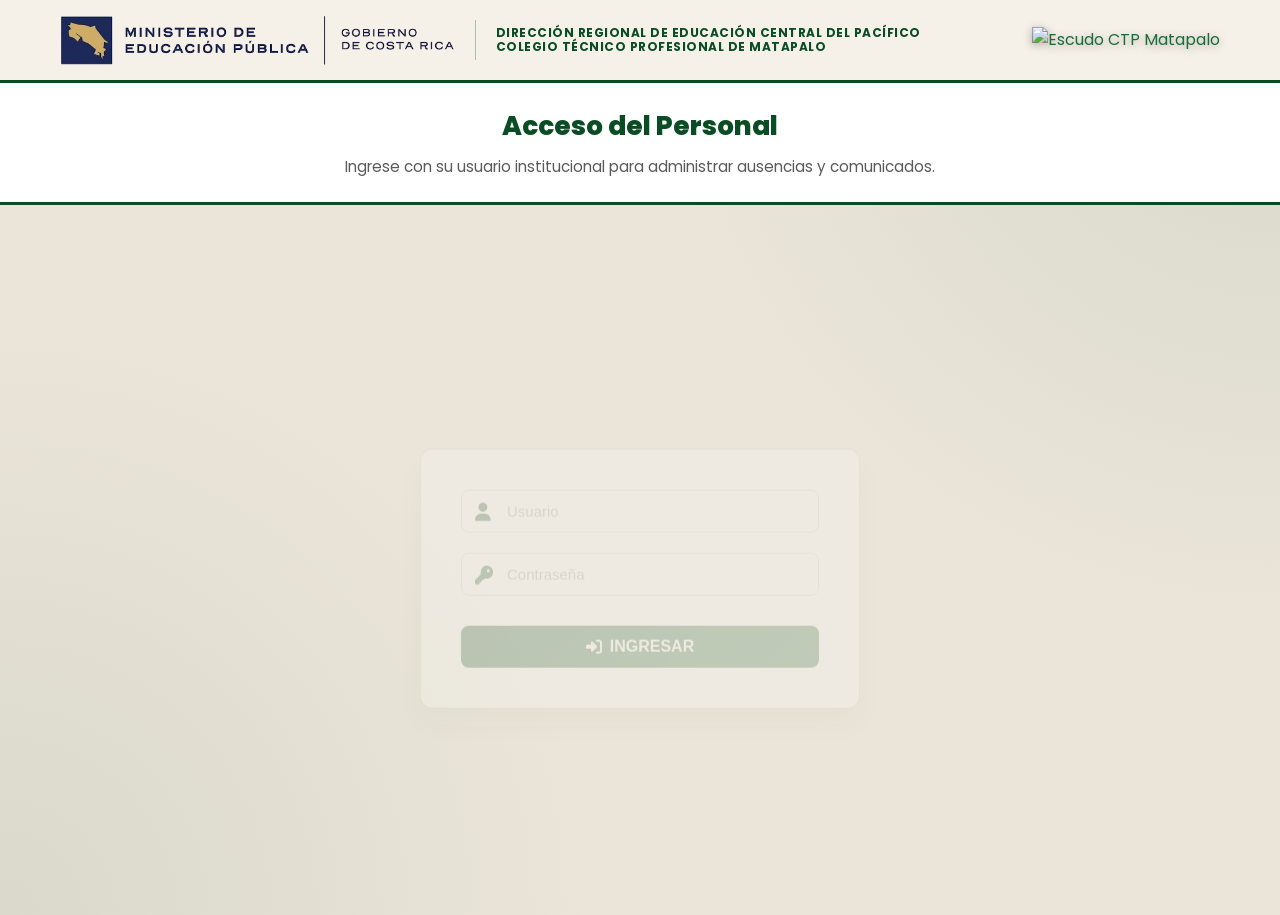
==== commit ef83e0b7: "fix: use Costa Rica timezone for date filters" ====
--- a/boletas.html
+++ b/boletas.html
@@ -1630,7 +1630,18 @@
                 inputBuscar.placeholder = 'Seleccione la sección primero';
                 document.getElementById('sugerenciasEstudiante').classList.remove('open');
                 document.getElementById('numeroBoleta').value = await generarNumeroBoleta();
-                document.getElementById('fechaBoleta').value = new Date().toISOString().slice(0, 10);
+                document.getElementById('fechaBoleta').value = (() => {
+                    const partes = new Intl.DateTimeFormat('en-CA', {
+                        timeZone: 'America/Costa_Rica',
+                        year: 'numeric',
+                        month: '2-digit',
+                        day: '2-digit'
+                    }).formatToParts(new Date());
+                    const anio = partes.find(p => p.type === 'year')?.value || '0000';
+                    const mes = partes.find(p => p.type === 'month')?.value || '00';
+                    const dia = partes.find(p => p.type === 'day')?.value || '00';
+                    return `${anio}-${mes}-${dia}`;
+                })();
                 document.getElementById('docenteAplica').value = localStorage.getItem('nombre') || '';
 
                 await cargarBoletasPropias();
@@ -1698,7 +1709,18 @@
 
             actualizarInterfazSesion(nombre, usuario, rolActual);
             document.getElementById('numeroBoleta').value = await generarNumeroBoleta();
-            document.getElementById('fechaBoleta').value = new Date().toISOString().slice(0, 10);
+            document.getElementById('fechaBoleta').value = (() => {
+                const partes = new Intl.DateTimeFormat('en-CA', {
+                    timeZone: 'America/Costa_Rica',
+                    year: 'numeric',
+                    month: '2-digit',
+                    day: '2-digit'
+                }).formatToParts(new Date());
+                const anio = partes.find(p => p.type === 'year')?.value || '0000';
+                const mes = partes.find(p => p.type === 'month')?.value || '00';
+                const dia = partes.find(p => p.type === 'day')?.value || '00';
+                return `${anio}-${mes}-${dia}`;
+            })();
             prepararEventosSelectorSeccion();
             poblarSelectorNiveles();
             document.getElementById('formBoleta').addEventListener('submit', guardarBoleta);
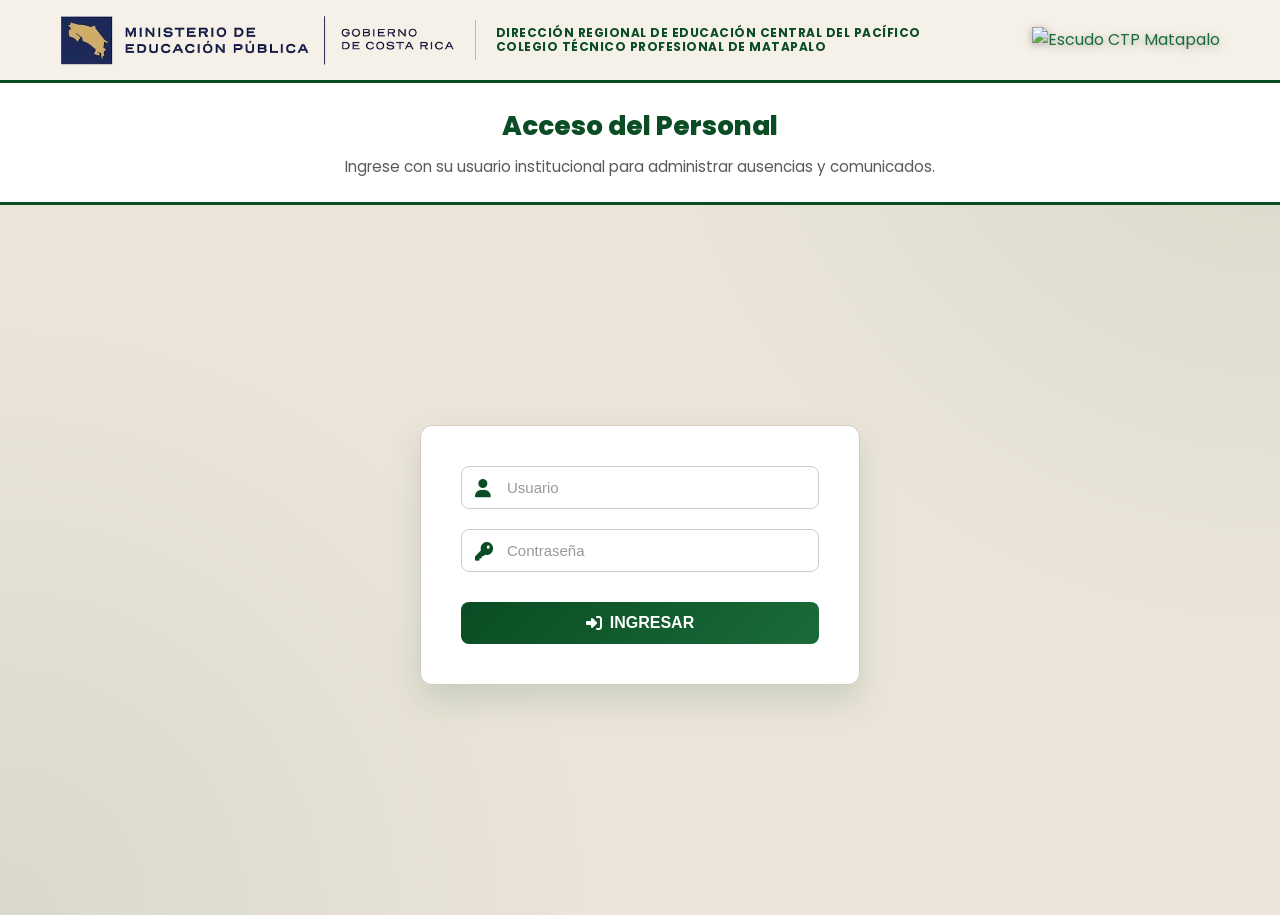
==== commit 93b3cc31: "fix: Excluir correo_estudiante del payload de guardado de boleta" ====
--- a/boletas.html
+++ b/boletas.html
@@ -658,6 +658,13 @@
                             <label for="correoEncargado">Correo del encargado legal:</label>
                             <input id="correoEncargado" type="email" readonly placeholder="Se autocompleta al seleccionar estudiante">
                             <small id="correoEncargadoAviso" style="display:none; margin-top:5px; color:#e65100; font-weight:600;"><i class="fas fa-exclamation-triangle"></i> Sin correo registrado — escríbalo y se guardará automáticamente</small>
+                        </div>
+                    </div>
+
+                    <div class="boletas-row">
+                        <div class="boletas-field">
+                            <label for="correoEstudiante">Correo del estudiante:</label>
+                            <input id="correoEstudiante" type="email" readonly placeholder="Se autocompleta al seleccionar estudiante">
                         </div>
                     </div>
 
@@ -1202,7 +1209,7 @@
         async function cargarEstudiantesDeSeccion(seccion) {
             if (!seccion) return [];
             const params = new URLSearchParams();
-            params.set('select', 'cedula,nombre_completo,seccion,correo_encargado');
+            params.set('select', 'cedula,nombre_completo,seccion,correo_encargado,correo_estudiante');
             params.set('seccion', `eq.${seccion}`);
             params.set('order', 'nombre_completo.asc');
             const url = `${SUPABASE_URL}/rest/v1/estudiantes?${params.toString()}`;
@@ -1314,6 +1321,7 @@
                 opt.dataset.nivel = obtenerNivelDeSeccion(e.seccion);
                 opt.dataset.seccion = e.seccion || '';
                 opt.dataset.correo = e.correo_encargado || '';
+                opt.dataset.correo_estudiante = e.correo_estudiante || '';
                 sel.appendChild(opt);
             });
         }
@@ -1497,6 +1505,7 @@
                     document.getElementById('cedulaEstudiante').value = '';
                     document.getElementById('nivelEstudiante').value = '';
                     document.getElementById('seccionEstudiante').value = document.getElementById('seccionSelector').value;
+                    document.getElementById('correoEstudiante').value = '';
                     correoInput.value = '';
                     correoInput.readOnly = true;
                     correoInput.style.background = '';
@@ -1507,6 +1516,7 @@
                 let nEst = selected.dataset.nivel || obtenerNivelDeSeccion(selected.dataset.seccion);
                 document.getElementById('nivelEstudiante').value = (!isNaN(nEst) && String(nEst).trim() !== '') ? nEst + '°' : nEst;
                 document.getElementById('seccionEstudiante').value = selected.dataset.seccion;
+                document.getElementById('correoEstudiante').value = selected.dataset.correo_estudiante;
                 if (selected.dataset.correo) {
                     correoInput.value = selected.dataset.correo;
                     correoInput.readOnly = true;
@@ -1537,6 +1547,8 @@
                 correo_encargado: document.getElementById('correoEncargado').value.trim(),
                 falta_cometida: document.getElementById('faltaCometida').value.trim()
             };
+
+            const correo_estudiante = document.getElementById('correoEstudiante').value.trim();
 
             if (!payload.fecha || !payload.estudiante_nombre || !payload.estudiante_cedula || !payload.seccion || !payload.falta_cometida) {
                 noti.toast('warning', 'Campos incompletos', 'Debe completar todos los campos obligatorios de la boleta.');
@@ -1568,41 +1580,35 @@
                     }
                 }
 
-                // NOTIFICAR POR EMAIL VÍA EMAILJS AL PADRE / ENCARGADO
-                if (payload.correo_encargado) {
-                    try {
-                                // Validar correo_encargado; si es inválido NO enviar y notificar al usuario
-                                function isValidEmail(e) {
-                                    return typeof e === 'string' && /^[^\s@]+@[^\s@]+\.[^\s@]+$/.test(e);
+                // NOTIFICAR POR EMAIL VÍA EMAILJS
+                const destinatarios = [payload.correo_encargado, correo_estudiante].filter(isValidEmail);
+
+                if (destinatarios.length > 0) {
+                    const emailParams = {
+                        numero_boleta: payload.numero_boleta,
+                        estudiante_nombre: payload.estudiante_nombre,
+                        seccion: payload.seccion,
+                        fecha_boleta: payload.fecha,
+                        docente_nombre: payload.docente_nombre,
+                        falta_cometida: payload.falta_cometida
+                    };
+
+                    destinatarios.forEach(destinatario => {
+                        console.log('Enviando boleta a:', destinatario);
+                        emailjs.send("service_2w4077i", "template_8lllyqq", { ...emailParams, to_email: destinatario, correo_encargado: destinatario })
+                            .then(() => {
+                                console.log(`Correo de boleta enviado exitosamente a ${destinatario}.`);
+                            }).catch(err => {
+                                console.error(`No se pudo enviar el correo a ${destinatario}:`, err);
+                                if (typeof noti === 'object' && typeof noti.toast === 'function') {
+                                    noti.toast('error', 'Error envío correo', `Ocurrió un error al enviar la notificación a ${destinatario}.`);
                                 }
-                                if (!isValidEmail(payload.correo_encargado)) {
-                                    console.warn('Correo encargado inválido o vacío. No se enviará la notificación por correo. Valor recibido:', payload.correo_encargado);
-                                    if (typeof noti === 'object' && typeof noti.toast === 'function') {
-                                        noti.toast('warning', 'Correo no enviado', 'El correo del encargado es inválido o está vacío. Actualice el registro del estudiante para enviar la notificación.');
-                                    }
-                                } else {
-                                    const destinatario = payload.correo_encargado;
-                                    console.log('Enviando boleta a:', destinatario);
-                                    emailjs.send("service_2w4077i", "template_8lllyqq", {
-                                        to_email: destinatario,
-                                        correo_encargado: destinatario,
-                                        numero_boleta: payload.numero_boleta,
-                                        estudiante_nombre: payload.estudiante_nombre,
-                                        seccion: payload.seccion,
-                                        fecha_boleta: payload.fecha,
-                                        docente_nombre: payload.docente_nombre,
-                                        falta_cometida: payload.falta_cometida
-                                    }).then(() => {
-                                        console.log("Correo de boleta enviado exitosamente al encargado.");
-                                    }).catch(err => {
-                                        console.error("No se pudo enviar el correo:", err);
-                                        if (typeof noti === 'object' && typeof noti.toast === 'function') {
-                                            noti.toast('error', 'Error envío correo', 'Ocurrió un error al enviar la notificación por correo.');
-                                        }
-                                    });
-                                }
-                    } catch (e) {
-                        console.error("Error ejecutando EmailJS:", e);
+                            });
+                    });
+                } else {
+                    console.warn('No hay correos válidos para enviar la notificación.');
+                    if (typeof noti === 'object' && typeof noti.toast === 'function') {
+                        noti.toast('warning', 'Correos no enviados', 'No se encontraron correos válidos para el encargado o el estudiante.');
                     }
                 }
 
@@ -1619,10 +1625,12 @@
                 document.getElementById('seccionEstudiante').value = '';
                 document.getElementById('docenteGuiaSeccion').value = '';
                 const correoInputReset = document.getElementById('correoEncargado');
+                const correoEstudianteInputReset = document.getElementById('correoEstudiante');
                 correoInputReset.value = '';
                 correoInputReset.readOnly = true;
                 correoInputReset.style.background = '';
                 correoInputReset.placeholder = 'Se autocompleta al seleccionar estudiante';
+                correoEstudianteInputReset.value = '';
                 document.getElementById('correoEncargadoAviso').style.display = 'none';
                 const inputBuscar = document.getElementById('buscarEstudiante');
                 inputBuscar.value = '';
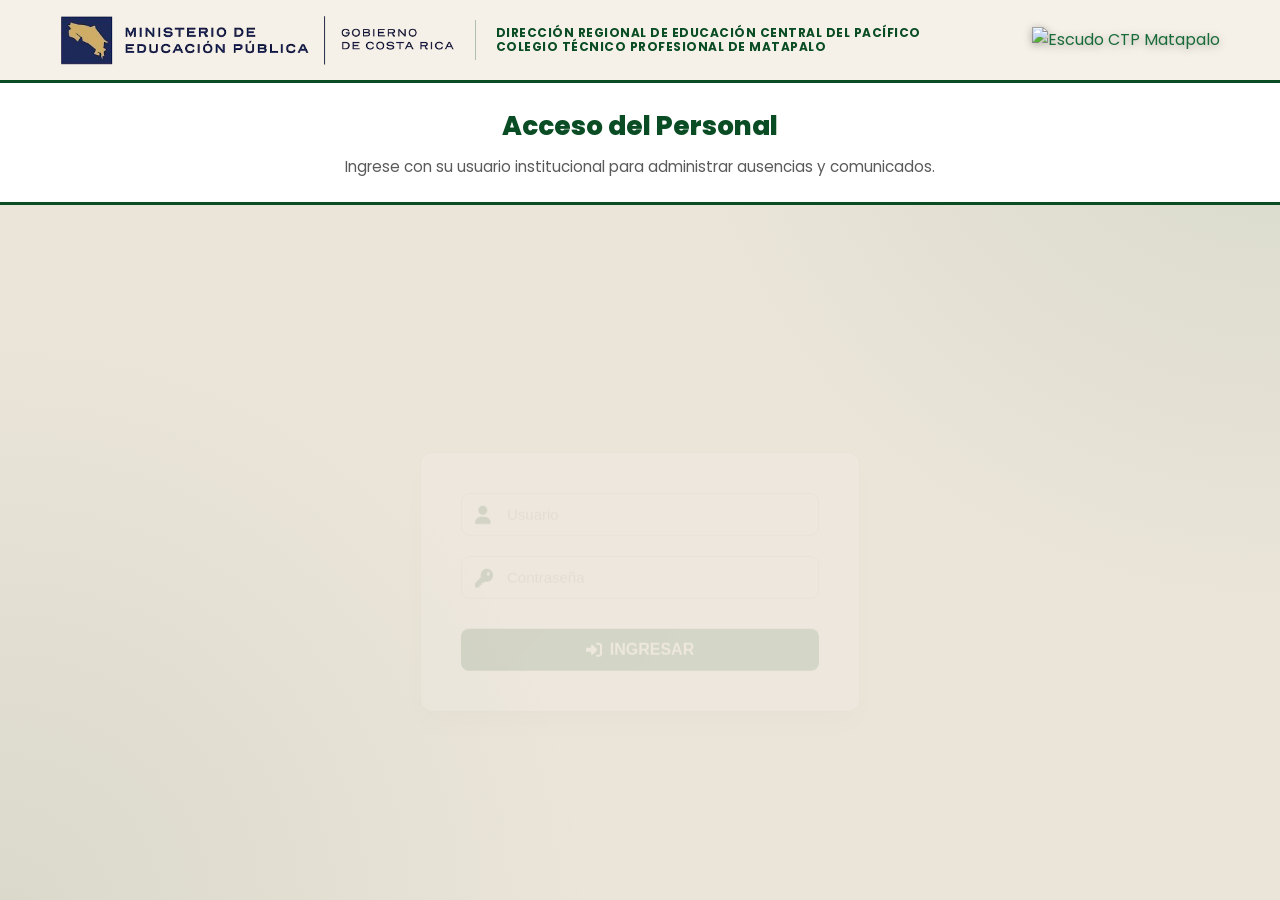
==== commit c2cc3dd2: "fix: Definir isValidEmail en el scope correcto" ====
--- a/boletas.html
+++ b/boletas.html
@@ -1532,6 +1532,10 @@
             });
         }
 
+        function isValidEmail(e) {
+            return typeof e === 'string' && /^[^\s@]+@[^\s@]+\.[^\s@]+$/.test(e);
+        }
+
         async function guardarBoleta(event) {
             event.preventDefault();
             const btn = document.getElementById('btnGuardarBoleta');
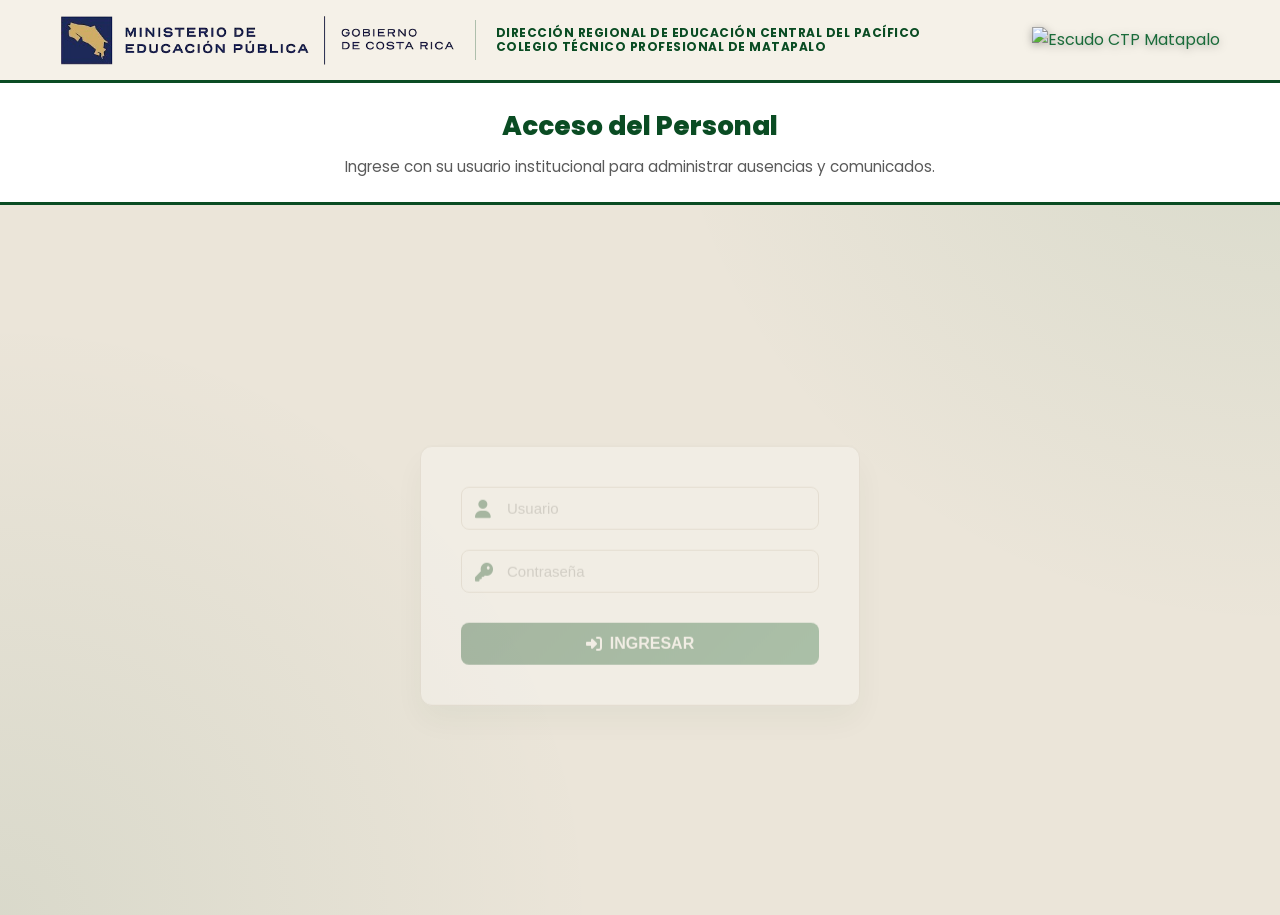
==== commit fda9a42e: "feat: Hacer editable y guardar correo de estudiante" ====
--- a/boletas.html
+++ b/boletas.html
@@ -665,6 +665,7 @@
                         <div class="boletas-field">
                             <label for="correoEstudiante">Correo del estudiante:</label>
                             <input id="correoEstudiante" type="email" readonly placeholder="Se autocompleta al seleccionar estudiante">
+                            <small id="correoEstudianteAviso" style="display:none; margin-top:5px; color:#e65100; font-weight:600;"><i class="fas fa-exclamation-triangle"></i> Sin correo registrado — escríbalo y se guardará automáticamente</small>
                         </div>
                     </div>
 
@@ -1501,11 +1502,17 @@
                 const selected = this.options[this.selectedIndex];
                 const correoInput = document.getElementById('correoEncargado');
                 const correoAviso = document.getElementById('correoEncargadoAviso');
+                const correoEstudianteInput = document.getElementById('correoEstudiante');
+                const correoEstudianteAviso = document.getElementById('correoEstudianteAviso');
+
                 if (!selected || !selected.dataset.cedula) {
                     document.getElementById('cedulaEstudiante').value = '';
                     document.getElementById('nivelEstudiante').value = '';
                     document.getElementById('seccionEstudiante').value = document.getElementById('seccionSelector').value;
-                    document.getElementById('correoEstudiante').value = '';
+                    correoEstudianteInput.value = '';
+                    correoEstudianteInput.readOnly = true;
+                    correoEstudianteInput.style.background = '';
+                    correoEstudianteAviso.style.display = 'none';
                     correoInput.value = '';
                     correoInput.readOnly = true;
                     correoInput.style.background = '';
@@ -1516,7 +1523,20 @@
                 let nEst = selected.dataset.nivel || obtenerNivelDeSeccion(selected.dataset.seccion);
                 document.getElementById('nivelEstudiante').value = (!isNaN(nEst) && String(nEst).trim() !== '') ? nEst + '°' : nEst;
                 document.getElementById('seccionEstudiante').value = selected.dataset.seccion;
-                document.getElementById('correoEstudiante').value = selected.dataset.correo_estudiante;
+
+                if (selected.dataset.correo_estudiante) {
+                    correoEstudianteInput.value = selected.dataset.correo_estudiante;
+                    correoEstudianteInput.readOnly = true;
+                    correoEstudianteInput.style.background = '';
+                    correoEstudianteAviso.style.display = 'none';
+                } else {
+                    correoEstudianteInput.value = '';
+                    correoEstudianteInput.readOnly = false;
+                    correoEstudianteInput.style.background = '#fff8e1';
+                    correoEstudianteInput.placeholder = 'Escriba el correo del estudiante...';
+                    correoEstudianteAviso.style.display = 'block';
+                }
+
                 if (selected.dataset.correo) {
                     correoInput.value = selected.dataset.correo;
                     correoInput.readOnly = true;
@@ -1581,6 +1601,21 @@
                         noti.toast('info', 'Correo guardado', `El correo del encargado fue registrado para ${payload.estudiante_nombre}.`);
                     } catch (e) {
                         console.warn('No se pudo actualizar el correo en estudiantes:', e);
+                    }
+                }
+
+                // Si el correo del estudiante fue ingresado manualmente, guardarlo
+                const correoEstudianteInput = document.getElementById('correoEstudiante');
+                if (!correoEstudianteInput.readOnly && correo_estudiante && payload.estudiante_cedula) {
+                    try {
+                        await fetchJson(`${SUPABASE_URL}/rest/v1/estudiantes?cedula=eq.${encodeURIComponent(payload.estudiante_cedula)}`, {
+                            method: 'PATCH',
+                            headers,
+                            body: JSON.stringify({ correo_estudiante: correo_estudiante })
+                        });
+                        noti.toast('info', 'Correo del estudiante guardado', `El correo del estudiante fue registrado para ${payload.estudiante_nombre}.`);
+                    } catch (e) {
+                        console.warn('No se pudo actualizar el correo del estudiante:', e);
                     }
                 }
 
@@ -1635,7 +1670,11 @@
                 correoInputReset.style.background = '';
                 correoInputReset.placeholder = 'Se autocompleta al seleccionar estudiante';
                 correoEstudianteInputReset.value = '';
+                correoEstudianteInputReset.readOnly = true;
+                correoEstudianteInputReset.style.background = '';
+                correoEstudianteInputReset.placeholder = 'Se autocompleta al seleccionar estudiante';
                 document.getElementById('correoEncargadoAviso').style.display = 'none';
+                document.getElementById('correoEstudianteAviso').style.display = 'none';
                 const inputBuscar = document.getElementById('buscarEstudiante');
                 inputBuscar.value = '';
                 inputBuscar.disabled = true;
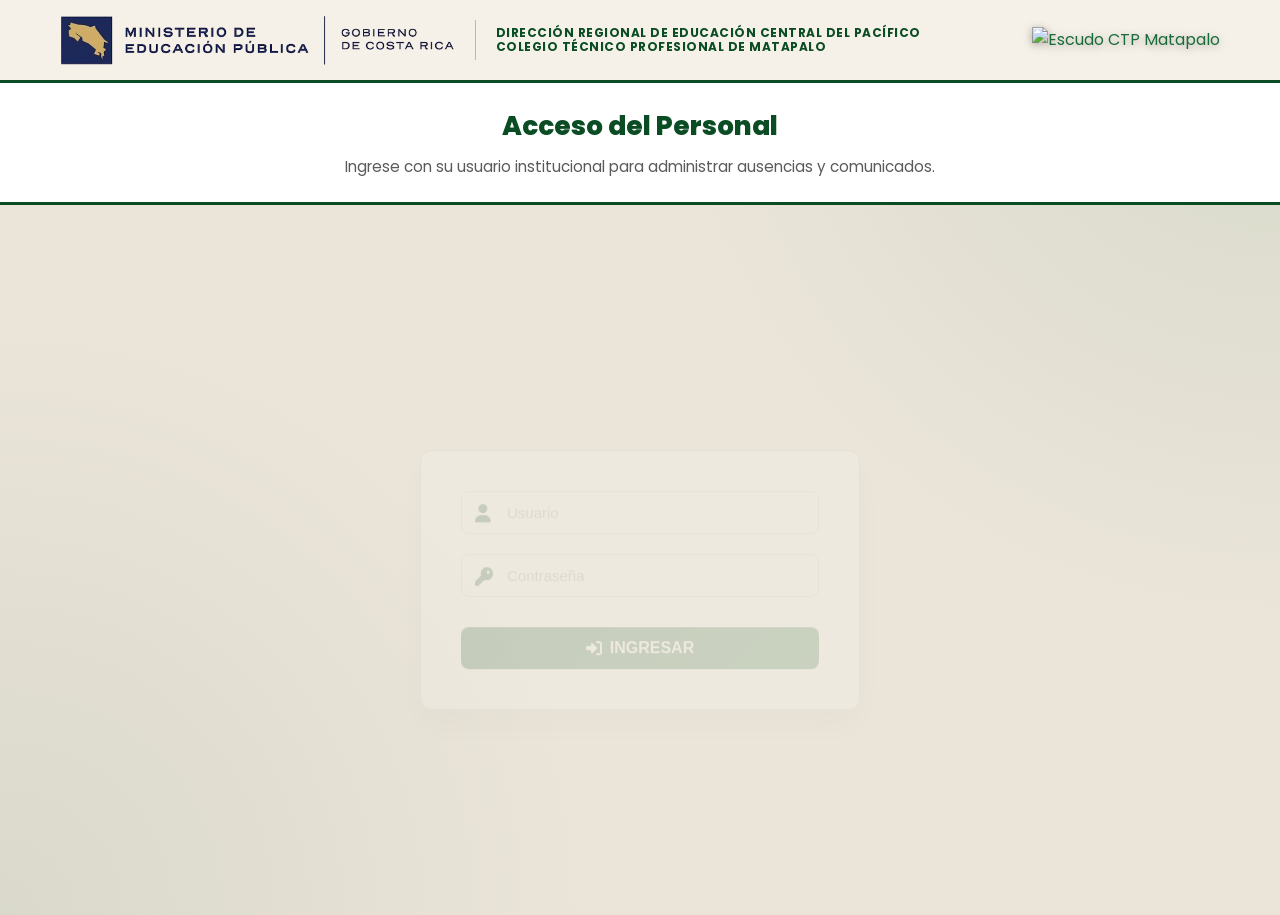
==== commit f19ef820: "fix: restaurar base Supabase de MELI" ====
--- a/boletas.html
+++ b/boletas.html
@@ -816,8 +816,8 @@
             console.error("Error configurando EmailJS en Boletas:", error);
         }
 
-        const SUPABASE_URL = 'https://etdcmuikvtnqfcnlvodh.supabase.co';
-        const SUPABASE_KEY = 'eyJhbGciOiJIUzI1NiIsInR5cCI6IkpXVCJ9.eyJpc3MiOiJzdXBhYmFzZSIsInJlZiI6ImV0ZGNtdWlrdnRucWZjbmx2b2RoIiwicm9sZSI6ImFub24iLCJpYXQiOjE3NzU1OTQ1ODcsImV4cCI6MjA5MTE3MDU4N30.8JHWlTxYRSYEkpipqesHVBKn7QomTXJYHp6Nm6SzU4A';
+        const SUPABASE_URL = 'https://iowxlwnosyyqetbvvmuk.supabase.co';
+        const SUPABASE_KEY = 'eyJhbGciOiJIUzI1NiIsInR5cCI6IkpXVCJ9.eyJpc3MiOiJzdXBhYmFzZSIsInJlZiI6Imlvd3hsd25vc3l5cWV0YnZ2bXVrIiwicm9sZSI6ImFub24iLCJpYXQiOjE3NzYxOTk4NDYsImV4cCI6MjA5MTc3NTg0Nn0.VZ5VMu0z4nlsZ0hKvDSk4IUluA1yGx9eQCCXzDc5HmU';
 
         const headers = {
             apikey: SUPABASE_KEY,
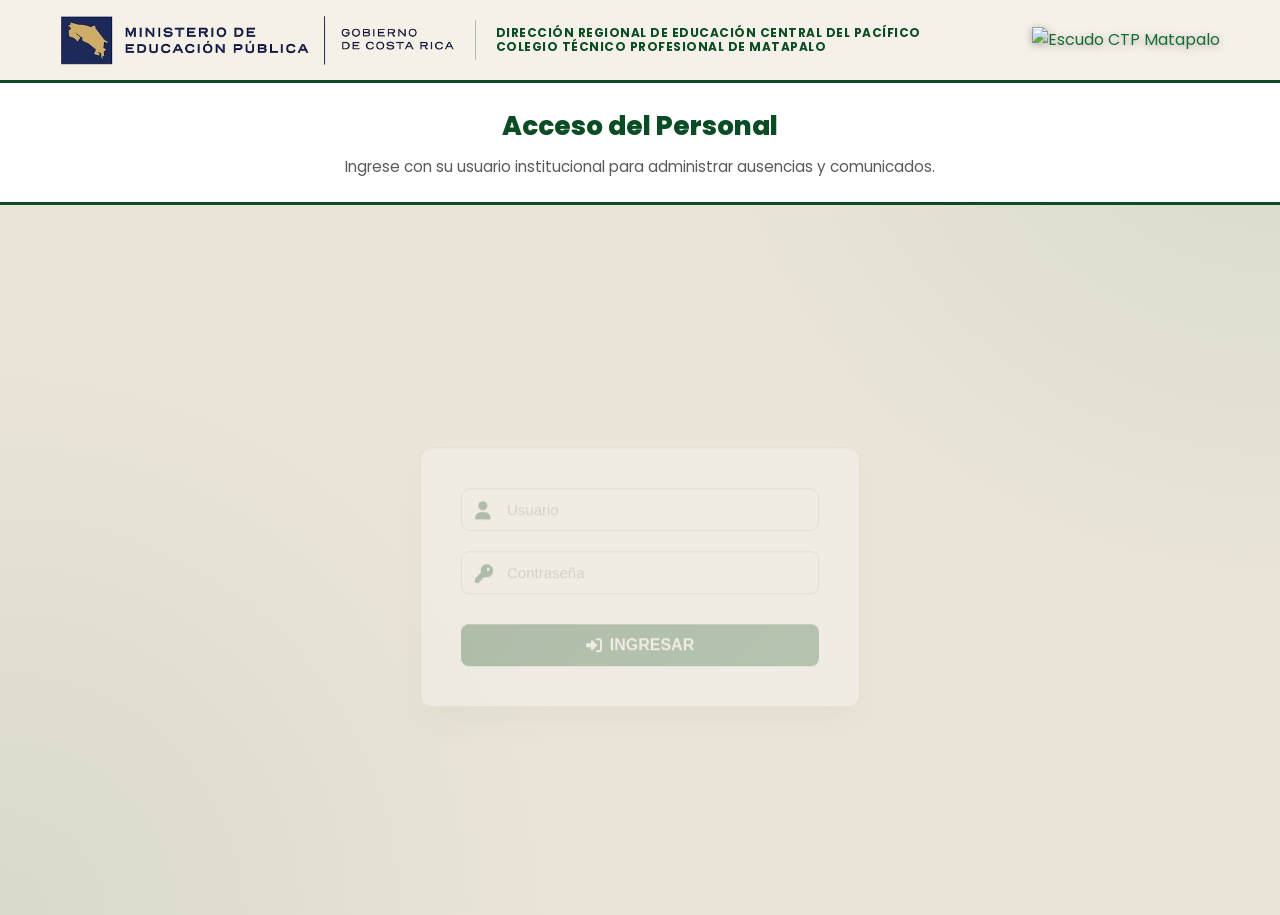
==== commit 051c9b73: "chore: usar proyecto Supabase etdcmuikvtnqfcnlvodh" ====
--- a/boletas.html
+++ b/boletas.html
@@ -816,8 +816,8 @@
             console.error("Error configurando EmailJS en Boletas:", error);
         }
 
-        const SUPABASE_URL = 'https://iowxlwnosyyqetbvvmuk.supabase.co';
-        const SUPABASE_KEY = 'eyJhbGciOiJIUzI1NiIsInR5cCI6IkpXVCJ9.eyJpc3MiOiJzdXBhYmFzZSIsInJlZiI6Imlvd3hsd25vc3l5cWV0YnZ2bXVrIiwicm9sZSI6ImFub24iLCJpYXQiOjE3NzYxOTk4NDYsImV4cCI6MjA5MTc3NTg0Nn0.VZ5VMu0z4nlsZ0hKvDSk4IUluA1yGx9eQCCXzDc5HmU';
+        const SUPABASE_URL = 'https://etdcmuikvtnqfcnlvodh.supabase.co';
+        const SUPABASE_KEY = 'eyJhbGciOiJIUzI1NiIsInR5cCI6IkpXVCJ9.eyJpc3MiOiJzdXBhYmFzZSIsInJlZiI6ImV0ZGNtdWlrdnRucWZjbmx2b2RoIiwicm9sZSI6ImFub24iLCJpYXQiOjE3NzU1OTQ1ODcsImV4cCI6MjA5MTE3MDU4N30.8JHWlTxYRSYEkpipqesHVBKn7QomTXJYHp6Nm6SzU4A';
 
         const headers = {
             apikey: SUPABASE_KEY,
